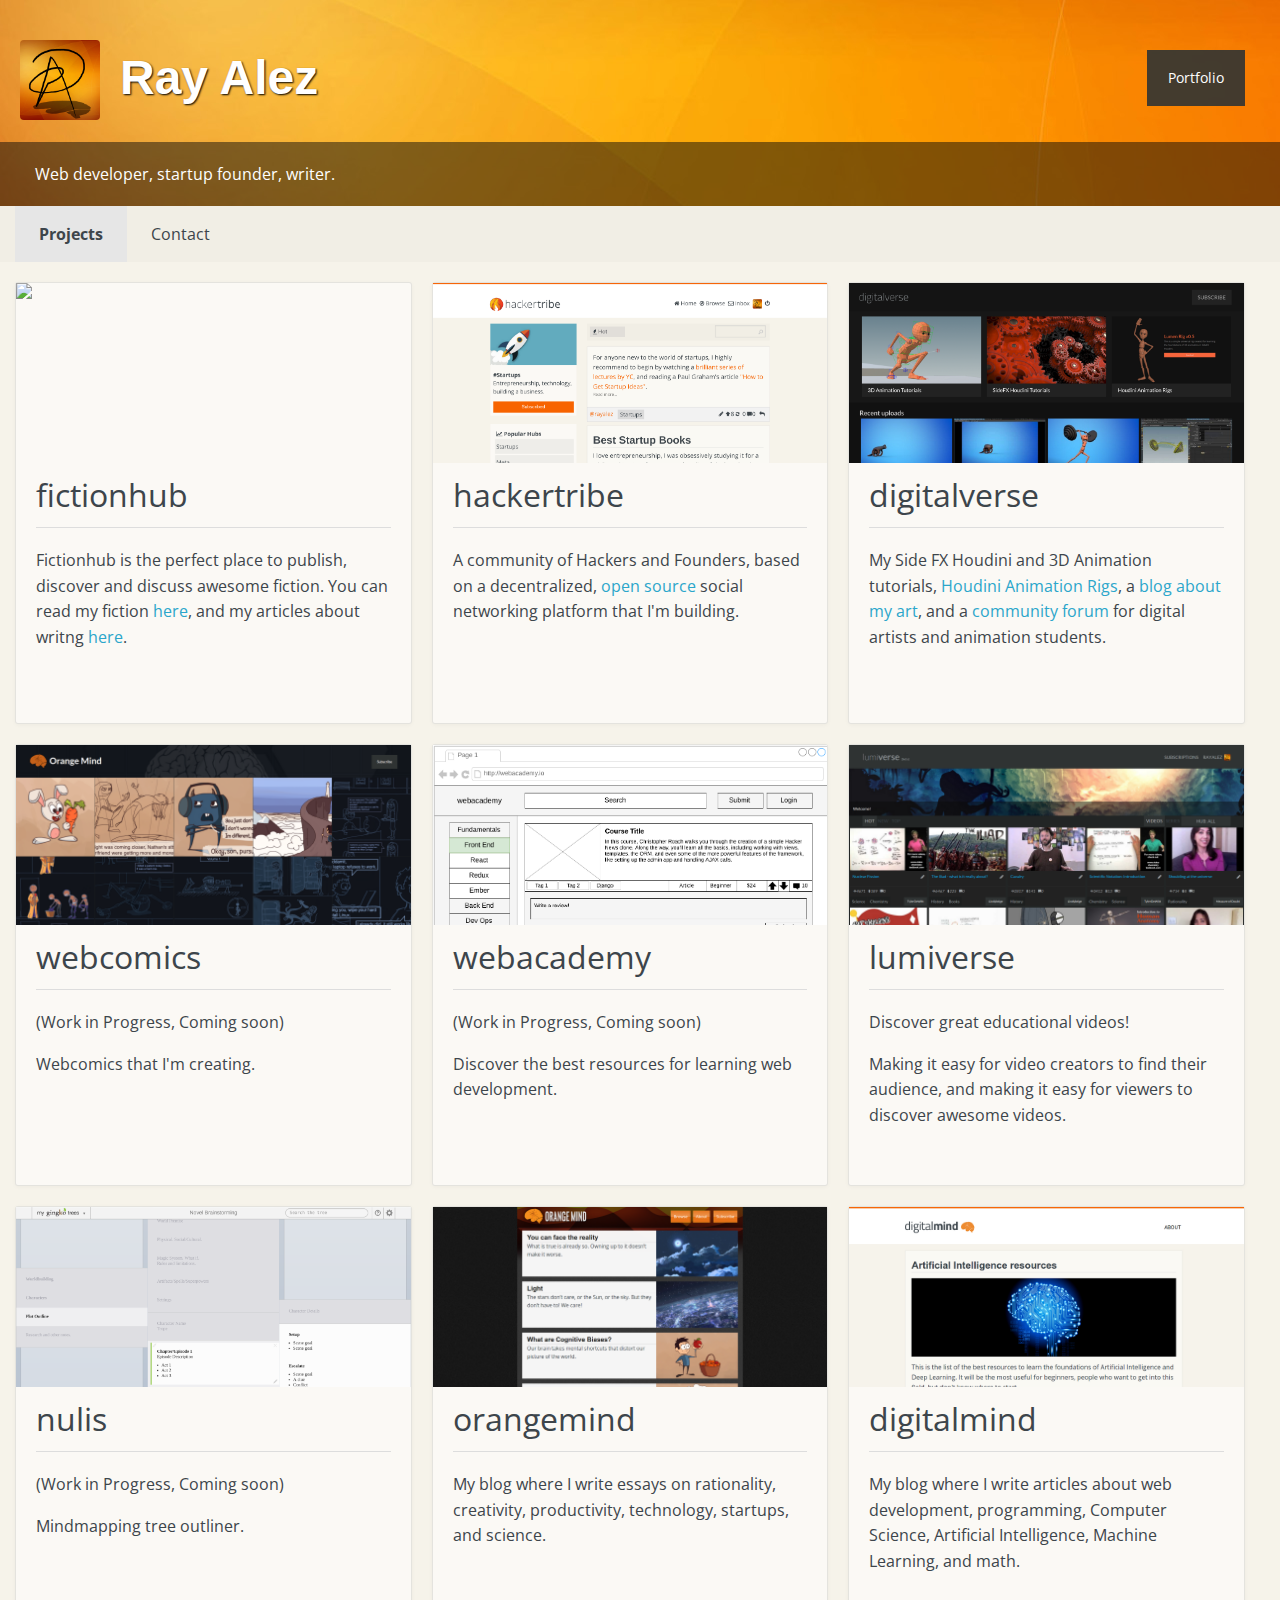
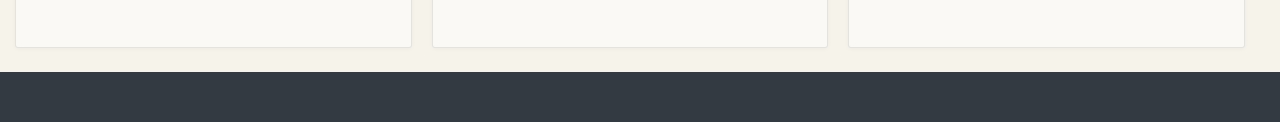
==== index.html @ 5e59926f "Update." ====
<!DOCTYPE html>
<html lang="en-US">

<head>
  <meta charset="utf-8" />

  <title> Ray Alez </title>

  <!-- jQuery -->
  <script src="/static/js/vendor/jquery.js" type="text/javascript"></script>

  <!-- Foundation -->
  <script src="/static/js/vendor/foundation.min.js" type="text/javascript"></script>
  <!-- Foundation css -->
  <link rel="stylesheet" href="/static/css/foundation.css"/static/>

  <!-- Fontawesome -->
  <link rel="stylesheet" href="https://maxcdn.bootstrapcdn.com/font-awesome/4.6.1/css/font-awesome.min.css">

  <!-- Favicon -->
  <link rel="shortcut icon" href="http://rayalez.com/static/img/favicon.ico" type="image/x-icon">
  <link rel="icon" href="http://rayalez.com/static/img/favicon.ico" type="image/x-icon">  

  <!-- Style -->
  <link rel="stylesheet" href="/static/css/style.css">
  <style>
    .screenshot {
    max-height: 280px;
    max-height: 180px;
    height: 180px;
    }
    .description {
    height: 260px;
    }
    article {
    width: calc(33.33% - 20px);            
    }
    .row {
    max-width:none;
    }
  </style>
  <!-- Meta -->
  <meta property="og:image" content="/static/img/signature.png">
  <meta property="og:description" content="Ray Alez. Web developer, startup founder, writer.">
  
</head>

<body>
  <header>
      <!-- Header -->
      <div class="row">
	<!-- Logo -->      
	<div class="large-6 small-6 columns header" >
	  <did class="logo">
	    <img src="/static/img/signature-256x256.png">
	    <h1>Ray Alez</h1>

	    <!-- 
	    <img style="width:120px;"
		 src="/static/portfolio/img/signature.png">	    
	    <h1 style="font-family: 'Titillium Web';
		       font-size: 42px;
		       font-weight: normal;
		       margin-top:20px;">Ray Alez</h1>
	    <span>Web developer, startup founder, fiction writer.</span>
	     -->
	  </did>
	</div>
	<!-- Menu -->
	<div class="large-6 small-6 columns" >
	  <div class="main-menu">
	    <a class="button" href="/portfolio"> Portfolio</a>
	  </div>
	</div>
      </div>
      <!-- Tagline -->
      <div class="tagline" style="//display:none;">
	<div class="row">
	  <div class="large-12 small-12 columns tagline-text" >
	    Web developer, startup founder, writer.
	  </div>
	</div>
      </div>
    </header>

  
  <!-- Main -->
  <main>


  <!-- Tabs -->
  <div class="tabs" data-tabs id="tabs">
    <div class="row" >
      <div class="large-12 small-12 columns" >
	
	<li class="tabs-title is-active">
	  <a href="#projects" aria-selected="true">Projects</a>
	</li>
	<!-- 
	<li class="tabs-title">
	  <a href="#writing">Writing</a>
	</li>
	 -->
	<!-- 
	<li class="tabs-title">
	  <a href="#writing">Videos</a>
	</li>
	<li class="tabs-title">
	  <a href="#writing">Art</a>
	</li>
	 -->
	<li class="tabs-title">
	  <a href="#contact">Contact</a>
	</li>
      </div>
    </div>
  </div>


  

  
    <div class="row" style="max-width:none;">
      <div class="large-12 small-12 columns" >
	<div class="tabs-content" data-tabs-content="tabs">

	  <!-- Projects -->
	  <div class="tabs-panel is-active" id="projects">



	    <!-- Fictionhub -->
	    <article>
	      <div class="screenshot">
		<a href="http://fictionhub.io">
		  <img src="/static/img/projects/fictionhub-frontpage-3.png">
		</a>
	      </div>
	      <div class="description">
		<h2> <a href="http://fictionhub.io">fictionhub</a> </h2>
		<hr/>
		<p>Fictionhub is the perfect place to publish, discover and discuss awesome fiction.
		  You can read my fiction  <a href="http://fictionhub.io/user/rayalez">here</a>, and my articles about writng <a href="http://fictionhub.io/user/rayalez/?hubs=articles">here</a>.</p>
		<!-- 
		<p style="margin-bottom: 0;"> Also check out related projects:<br/>
		  <ul>
		    <li>
		      <a href="http://writingstreak.io">Writing Streak</a>
		      - a tool to help you to write regularly <br/>
		    </li>
		    <li>
		      <a href="http://rationalfiction.io">Rational Fiction</a>
		      - a website for publishing <a href="http://rationalfiction.io/story/rational-fiction">rational</a> fiction.
		    </li>
		  </ul>
		</p>
		 -->
	      </div>

	      <div class="clearfix">
	      </div>
	    </article>



	    <!-- Hacker Tribe -->
	    <article>
	      <div class="screenshot" style="">
		<a href="http://hackertribe.io">
		  <img src="/static/img/projects/hackertribe.png">
		</a>
	      </div>
	      <div class="description" style="/*height:140px;*/">
		<h2> <a href="http://hackertribe.io/">hackertribe</a> </h2>
		<hr/>
		<p>A community of Hackers and Founders, based on a decentralized, <a href="https://github.com/raymestalez/nexus">open source</a> social networking platform that I'm building.</p>
	      </div>

	      <div class="clearfix">
	      </div>
	    </article>
	    



	    <!-- Digital Verse -->
	    <article>
	      <div class="screenshot" style="">
		<a href="http://digitalverse.io">
		  <img src="/static/img/projects/dv-videos.png">
		</a>
	      </div>
	      <div class="description" style="/*height:140px;*/">
		<h2> <a href="http://digitalverse.io/videos/">digitalverse</a> </h2>
		<hr/>
		<p>My Side FX Houdini and 3D Animation tutorials,
		  <a href="http://digitalverse.io/rigs/">Houdini Animation Rigs</a>,
		  a <a href="http://digitalverse.io/profile/rayalez">blog about my art</a>, and a <a href="http://digitalverse.io/forum/">community forum</a> for digital artists and animation students.</p>
	      </div>

	      <div class="clearfix">
	      </div>
	    </article>

	    <!-- WebComics -->
	    <article>
	      <div class="screenshot">
	    	<a href="http://orangemind.webcomics.io">
	    	  <img src="/static/img/projects/orangemind-comics.png">
	    	</a>
	      </div>
	      
	      <div class="description" style="/*height: 180px;*/">
	    	<h2> <a href="http://orangemind.webcomics.io"> webcomics </a> </h2>
	    	<hr/>
		<p>(Work in Progress, Coming soon)</p>		
	    	<p>Webcomics that I'm creating.</p>
	      </div>
	      <!-- <img src="/static/img/square-brain.png"> -->
	      <div class="clearfix">
	      </div>
	    </article>
	    

	    <!-- Web Academy -->
	    <article>
	      <div class="screenshot" style="">
		<a href="http://webacacdemy.io">
		  <img src="/static/img/projects/webacademy.png">
		</a>
	      </div>
	      <div class="description" style="/*height:140px;*/">
		<h2> <a href="http://webacademy.io/">webacademy</a> </h2>
		<hr/>
		<p>(Work in Progress, Coming soon)</p>
		<p>Discover the best resources for learning web development.</p>
	      </div>

	      <div class="clearfix">
	      </div>
	    </article>



	    <!-- Lumiverse -->
	    <article>
	      <div class="screenshot">
		<a href="http://lumiverse.io">		
		  <img src="/static/img/projects/lumiverse2.png">
		</a>
	      </div>
	      <div class="description">
		<h2><a href="http://lumiverse.io"> lumiverse </a></h2>
		<hr/>
		<p>Discover great educational videos!</p>
		<p>Making it easy for video creators to find their audience, and making it easy for viewers to discover awesome videos.</p>
		<!-- 
		<p> Watch my videos about rationality <a href="http://lumiverse.io/series/orangemind">here</a>.</p>
		-->
	      </div>
	      <div class="clearfix">
	      </div>
	    </article>	    
	    

	    <!-- Nulis -->
	    <article>
	      <div class="screenshot" style="">
		<a href="http://nulis.io">
		  <img src="/static/img/projects/gnk.png">
		</a>
	      </div>
	      <div class="description" style="/*height:140px;*/">
		<h2> <a href="http://nulis.io/">nulis</a> </h2>
		<hr/>
		<p>(Work in Progress, Coming soon)</p>
		<p>Mindmapping tree outliner.</p>
	      </div>

	      <div class="clearfix">
	      </div>
	    </article>
	    
	    
	    <!-- OrangeMind -->
	    <article style="/*float:right;margin-right:0;*/">
	      <div class="screenshot">
		<a href="http://orangemind.io/browse">		
		  <img src="/static/img/projects/OM2.png">
		</a>
	      </div>
	      
	      <div class="description" style="/*height: 180px;*/">
		<h2> <a href="http://orangemind.io"> orangemind </a> </h2>
		<hr/>
		<p>My blog where I write essays on rationality, creativity, productivity, technology, startups, and science.</p>
		<!-- 
		<p style="margin-bottom: 0;"> Start with:<br/>
		  <ul>
		    <li>
		      <a href="http://orangemind.io/post/what-are-cognitive-biases">What are cognitive biases?</a>
		    </li>
		    <li>
		      <a href="http://orangemind.io/post/comedy-theory">Comedy Theory</a>
		    </li>
		    <li>
		      <a href="http://orangemind.io/post/rational-fiction">Rational Fiction</a>
		    </li>
		    <li>
		      <a href="http://orangemind.io/post/habits">Using tracking to develop daily habits.</a>
		    </li>
		  </ul>
		</p>
		-->
	      </div>
	      <!-- <img src="/static/img/square-brain.png"> -->
	      <div class="clearfix">
	      </div>
	    </article>



	    <!-- DigitalMind -->
	    <article style="/*width:100%;margin-right:0;*/
			    ">
	      <div class="screenshot">
		<a href="http://blog.digitalmind.io">		
		  <img src="/static/img/projects/dm3-cropped.png"> <!-- -crop -->
		</a>
	      </div>
	      
	      <div class="description" style="/*height: 180px;*/">
		<h2> <a href="http://blog.digitalmind.io"> digitalmind </a> </h2>
		<hr/>
		<p style="margin-bottom:0;">My blog where I write articles about web development, programming, Computer Science, Artificial Intelligence, Machine Learning, and math.
		  <!-- 
		  Check out:<br/>
		  <ul>
		    <li>
		      <a href="http://blog.digitalmind.io/post/ai-writes-hpmor">Deep Writing</a>
		      - Artificial neural network trained to write Harry Potter fanfiction. <br/>
		    </li>
		    <li>
		      <a href="http://blog.digitalmind.io/post/iris">Multiclass Classification with Keras</a>
		      - introductory Deep Learning tutorial.<br/>
		    </li>
		    <li>
		      <a href="http://blog.digitalmind.io/post/artificial-intelligence-resources">AI resources</a>
		      - list of the best resources for getting started with AI and Deep Learning.
		    </li>
		  </ul>
		  -->
		</p>

	      </div>
	      <!-- <img src="/static/img/square-brain.png"> -->
	      <div class="clearfix">
	      </div>
	    </article>
	    



	    <!-- <\!-- RSS Digest -\-> -->
	    <!-- <article style="float:right;margin-right:0;"> -->
	    <!--   <div class="screenshot"> -->
	    <!-- 	<a href="http://orangemind.webcomics.io"> -->
	    <!-- 	  <img src="/static/portfolio/img/rssdigest.png"> -->
	    <!-- 	</a> -->
	    <!--   </div> -->
	      
	    <!--   <div class="description" style="height: 180px;"> -->
	    <!-- 	<h2> <a href="http://orangemind.webcomics.io"> RSS Digest </a> </h2> -->
	    <!-- 	<hr/> -->
	    <!-- 	<p>Script that sends you a daily email digest of your rss feeds.</p> -->
	    <!--   </div> -->
	    <!--   <\!-- <img src="/static/img/square-brain.png"> -\-> -->
	    <!--   <div class="clearfix"> -->
	    <!--   </div> -->
	    <!-- </article> -->
	    
	    
	    <!-- 
	    <article>
	      <div class="description">
		<h2> Writing Streak </h2>
		<hr/>
		<p>Fictionhub is the perfect place to publish, discover and discuss awesome fiction.</p>
	      </div>
	      <img src="/static/img/projects/writing-streak-editor.png">
	      <div class="clearfix">
	      </div>
	    </article>	    
	     -->

	  </div>

	  <!-- Writing -->
	  <div class="tabs-panel" id="writing">

	    <article>
	      <div class="description">
		<h2> <a href="http://fictionhub.io/user/rayalez"> Fiction </a> </h2>
		<hr/>
		<p>Short science fiction and comedy.</p>
	      </div>
	      <img src="/static/img/fire-256x256.png">
	      <div class="clearfix">
	      </div>
	    </article>

	    
	    <article>
	      <div class="description">
		<h2> <a href="http://orangemind.io"> Orange Mind </a> </h2>
		<hr/>
		<p>My blog where I write essays on rationality, creativity, productivity, technology, startups, and science.</p>
	      </div>
	      <img src="/static/img/square-brain.png">
	      <div class="clearfix">
	      </div>
	    </article>


	    <article>
	      <div class="description">
		<h2> <a href="http://fictionhub.io/user/rayalez/?hubs=articles"> On Writing </a> </h2>
		<hr/>
		<p>Articles about story structure, comedy theory, and rational fiction.</p>
	      </div>
	      <img src="/static/img/snap2.png">
	      <div class="clearfix">
	      </div>
	    </article>


	  </div> <!-- end writing -->

	  <div class="tabs-panel" id="contact">
	    <article style="width: 100%;
		     padding: 20px;">
	      <p>If you want to send me a message, my email is
		<br/> <b>raymestalez@gmail.com</b></p>

	      <hr/>
	      <p>You can also find me over here:</p>
	      <div class="social-media">
		<a href="https://github.com/raymestalez"><i class="fa fa-github"></i></a>
		<a href="https://www.youtube.com/user/raymestalez"><i class="fa fa-youtube-square"></i></a>		

		<a href="https://news.ycombinator.com/user?id=rayalez"><i class="fa fa-hacker-news"></i></a>
		<a href="https://www.reddit.com/u/raymestalez/?sort=top"><i class="fa fa-reddit"></i></a>	    
		<a href="https://medium.com/@rayalez/"><i class="fa fa-medium"></i></a>
		<a href="https://twitter.com/RaymestAlez"><i class="fa fa-twitter"></i></a>
		<a href="https://www.facebook.com/rayalez/"><i class="fa fa-facebook"></i></a>


	      </div>
	    </article>
	  </div>

	</div>	
      </div>
    </div>

<br/>
  </main>

  <!-- Footer -->
  <footer>
  </footer>
</body>

<script>
  $(document).foundation()  
</script>
<script>
$(document).ready(function(){
var link_tab = window.location.hash.substr(1);
if(link_tab){
    $('[data-tabs]').eq(0).foundation('selectTab', $('#'+link_tab));
}
})
</script>

</html>
---- static/css/style.css ----
@import url('http://fonts.googleapis.com/css?family=Titillium+Web:200,300,400');
@import url('http://fonts.googleapis.com/css?family=Lato');
@import url('http://fonts.googleapis.com/css?family=Open+Sans:300italic,400italic,700italic,300,400,700');

* {
    font-family: "Titillium Web";
    font-family: 'Open Sans', sans-serif;
    color: #3d454b;
}


header {
    background: url("/static/img/orange-bg.jpg") no-repeat center;
}
/*     background: url("/static/portfolio/img/code-lines.png");     */

.header {
    padding: 20px 20px;
    padding-top:40px;
}

.logo {
}

.logo img {
    border-radius: 4px;
    float: left;
    width:80px;
    margin-right:20px;
}

header h1 {
    font-weight: bold;
    color: white;
    margin: 4px 0 0 0px;
    text-shadow: 1px 1px 2px black;    
}

article h2 {
    font-size:32px;
    font-weight:400;
}

article h2 a {
    color: #3d454b;
}

/* Menu */
.main-menu {
    float:right;
    padding:20px;
    padding-top:40px;    
}
.button {
    background: rgba(47, 51, 51, 0.9)!important;
    padding:20px;
    margin-top:10px;
    border-radius:0;
}


/* Tagline */
.tagline {
    width: 100%;
    padding: 20px;
    color: #fefefe;
    background-color: rgba(10, 10, 10, 0.5);
}

.tagline-text {
    color: #fefefe;
}

/* Tabs */
.tabs {
    background-color: rgba(0, 0, 0, 0.02);
    border:none;
}

.tabs-title > a {
    color:#3d454b;
    font-size: 1rem;
}

.tabs-title.is-active {
    font-weight:bold;
}

.tabs-panel {
    padding:0;
}

.tabs-content {
    background: none;
    border: none;
    padding: none;
}

/* Page */
main {
    background-color: #f6f3ea;
    min-height:500px;
}

/* Article */

article {
    margin-top: 20px;
    padding: 20px;
    background: rgba(255,255,255,0.5);
    box-shadow: 0 1px 4px rgba(0,0,0,.04);
    border: 1px solid rgba(0,0,0,.09);
    border-radius: 3px;

    width: calc(50% - 20px);
    width: calc(50% - 10px);

    float: left;
    margin-right: 20px;
    padding: 0;
}

.screenshot {
    max-height: 260px;    
    max-height: 320px;
    overflow:hidden;
}
.description {
    float:left;
    width: calc(100% - 320px);

    width: 100%;
    padding: 20px;
    height: 320px;
    height: 340px;    
    
    padding-top: 10px;
}

article img {
    float:right;
    width: 280px;
    margin: -20px;


    float:left;
    width: calc(100% + 40px);
    margin: 0px;
    
}

#writing article img {
    width: 180px;    
}

hr {
    margin-top: 0;
    border: solid #DDDDDD;
    border-width: 1px 0 0;
    clear: both;
    height: 0;
}


/* Social media */
.social-media i {
    font-size:42px;
    margin-right:10px;
}

/* Footer */
footer {
    background-color: #333a42;
    color: #babfc2;
    min-height:50px;    
}



/* Portfolio */

.portfolio .header {
    background: url("/static/img/code-lines.png") no-repeat center;
    background-size: cover;
}

.portfolio .header h1 {
    color: white;
    font-family: "Titillium Web";
    font-size: 28px;
    font-weight: normal;
    margin: 60px 0px;
    margin: 35px 0px;
    margin-bottom:0;
}

.portfolio .header .button {
    background-color: #ff6600!important;
    padding: 15px 20px;
    font-size: 16px;    
}

.signature {
    width: 180px;
}

.skills {
    background-color: #282f30;
    padding: 20px;
    margin-top: -2px;
}

table tbody tr:nth-child(even), table tbody {
    background-color: transparent;
    border: none;
}

table tbody th, table tbody td {
    padding: 0;
}

td {
    color: #ff6600;
    font-size: 18px;
    font-weight: 200;
    line-height: 28px;
    padding: 0;
    margin: 0;
}

.portfolio .projects {
    background-color: #f6f3ea;
    padding: 20px 0 40px 0;
}

.portfolio h2 {
    font-family: "Titillium Web";
    text-align: center;
    color: #ff6600;
    font-weight: 300;    
}

.github-logo {
    width: 48px;
    float:none;
    margin: 0 5px;
}

.about-bg {
    background: url("/static/img/macbook-fade.png") no-repeat center;
    background-size: cover;
    
}

.portfolio .about {
    background-color: rgba(0,0,0,0.8);
    padding: 40px;
}

.about p {
    font-size:22px;
    color: white;
}

.portfolio footer {
    background: black;
    padding: 40px;
}

.orange {
    color: #ff6600;    
}

.portfolio .about hr {
    border: none;
    border-bottom: 1px solid rgba(255, 255, 255, 0.5);
}
.portfolio .social-media i {
    color: rgba(255, 255, 255, 0.64);
}    

.portfolio .fa-github {
    color: #22282c;
    font-size: 32px;

}
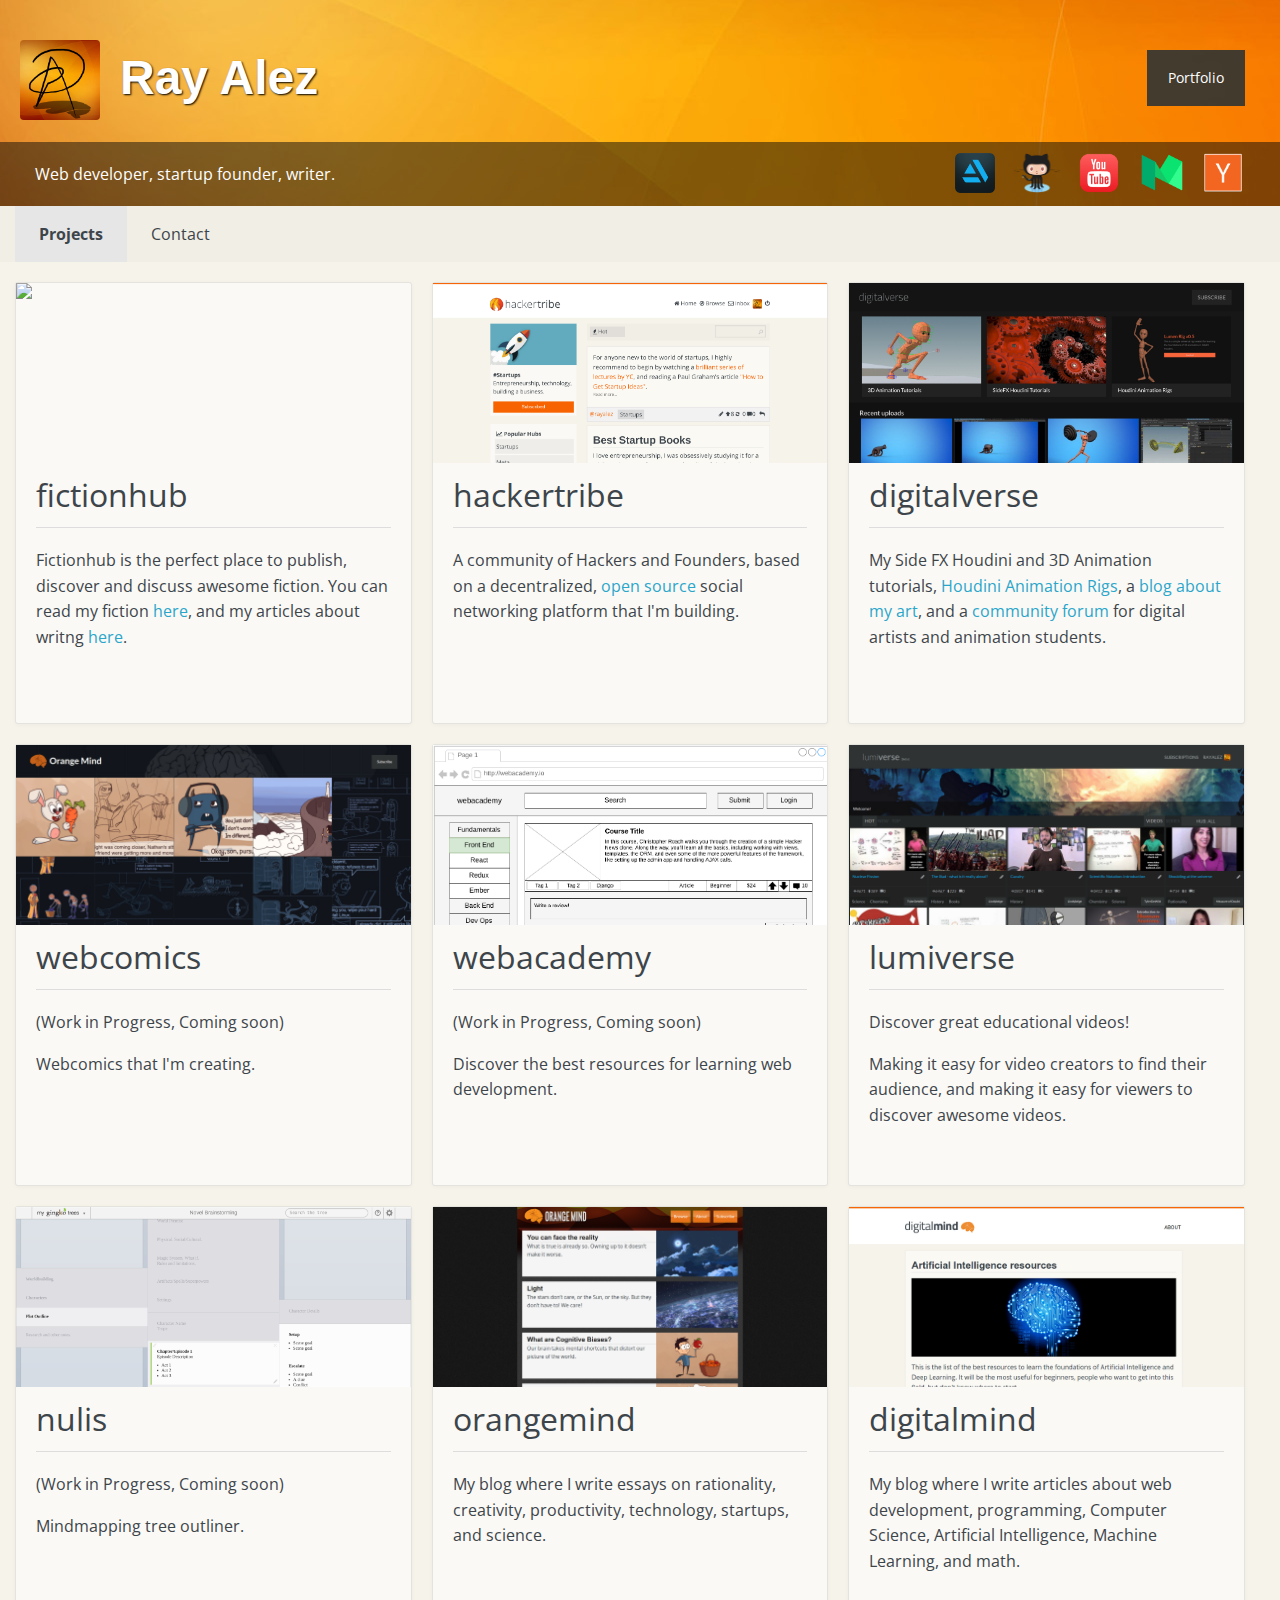
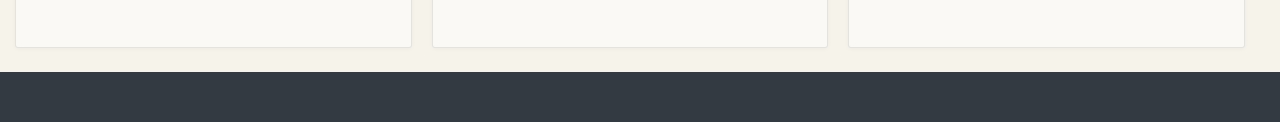
==== commit ff6ad59e: "Update." ====
--- a/index.html
+++ b/index.html
@@ -78,6 +78,28 @@
 	<div class="row">
 	  <div class="large-12 small-12 columns tagline-text" >
 	    Web developer, startup founder, writer.
+	    <div class="right" style="margin:-10px;">
+	      <a href="https://www.artstation.com/artist/rayalez">
+		<img src="/static/img/artstation-logo.png"
+		     style="width:40px;margin-right: 14px;" />
+	      </a>
+	      <a href="https://github.com/raymestalez">
+		<img src="/static/img/github-logo.png"
+		     style="width:48px;margin-right: 14px;" />
+	      </a>
+	      <a href="https://www.youtube.com/user/raymestalez">
+		<img src="/static/img/youtube-logo.ico"
+		     style="width:40px;margin-right: 14px;" />
+	      </a>				
+	      <a href="https://medium.com/@rayalez/">
+		<img src="/static/img/medium-logo.png"
+		     style="width:72px;margin: 0 -11px;" />
+	      </a>
+	      <a href="https://news.ycombinator.com/threads?id=rayalez">
+		<img src="/static/img/hn-logo.png"
+		     style="width: 56px; margin: -8px 4px;" />
+	      </a>			      
+	    </div>
 	  </div>
 	</div>
       </div>
@@ -112,6 +134,9 @@
 	<li class="tabs-title">
 	  <a href="#contact">Contact</a>
 	</li>
+	<div class="right">
+	  
+	</div>
       </div>
     </div>
   </div>
@@ -443,14 +468,16 @@
 		<br/> <b>raymestalez@gmail.com</b></p>
 
 	      <hr/>
-	      <p>You can also find me over here:</p>
-	      <div class="social-media">
+	      <div>
+		<div class="social-media">
+				
+	      <p>You can also me over here:</p>
 		<a href="https://github.com/raymestalez"><i class="fa fa-github"></i></a>
 		<a href="https://www.youtube.com/user/raymestalez"><i class="fa fa-youtube-square"></i></a>		
-
+		<a href="https://medium.com/@rayalez/"><i class="fa fa-medium"></i></a>
 		<a href="https://news.ycombinator.com/user?id=rayalez"><i class="fa fa-hacker-news"></i></a>
 		<a href="https://www.reddit.com/u/raymestalez/?sort=top"><i class="fa fa-reddit"></i></a>	    
-		<a href="https://medium.com/@rayalez/"><i class="fa fa-medium"></i></a>
+
 		<a href="https://twitter.com/RaymestAlez"><i class="fa fa-twitter"></i></a>
 		<a href="https://www.facebook.com/rayalez/"><i class="fa fa-facebook"></i></a>
 
--- a/static/css/style.css
+++ b/static/css/style.css
@@ -45,6 +45,10 @@
     color: #3d454b;
 }
 
+/* helpers */
+.right {
+    float:right;
+}
 /* Menu */
 .main-menu {
     float:right;
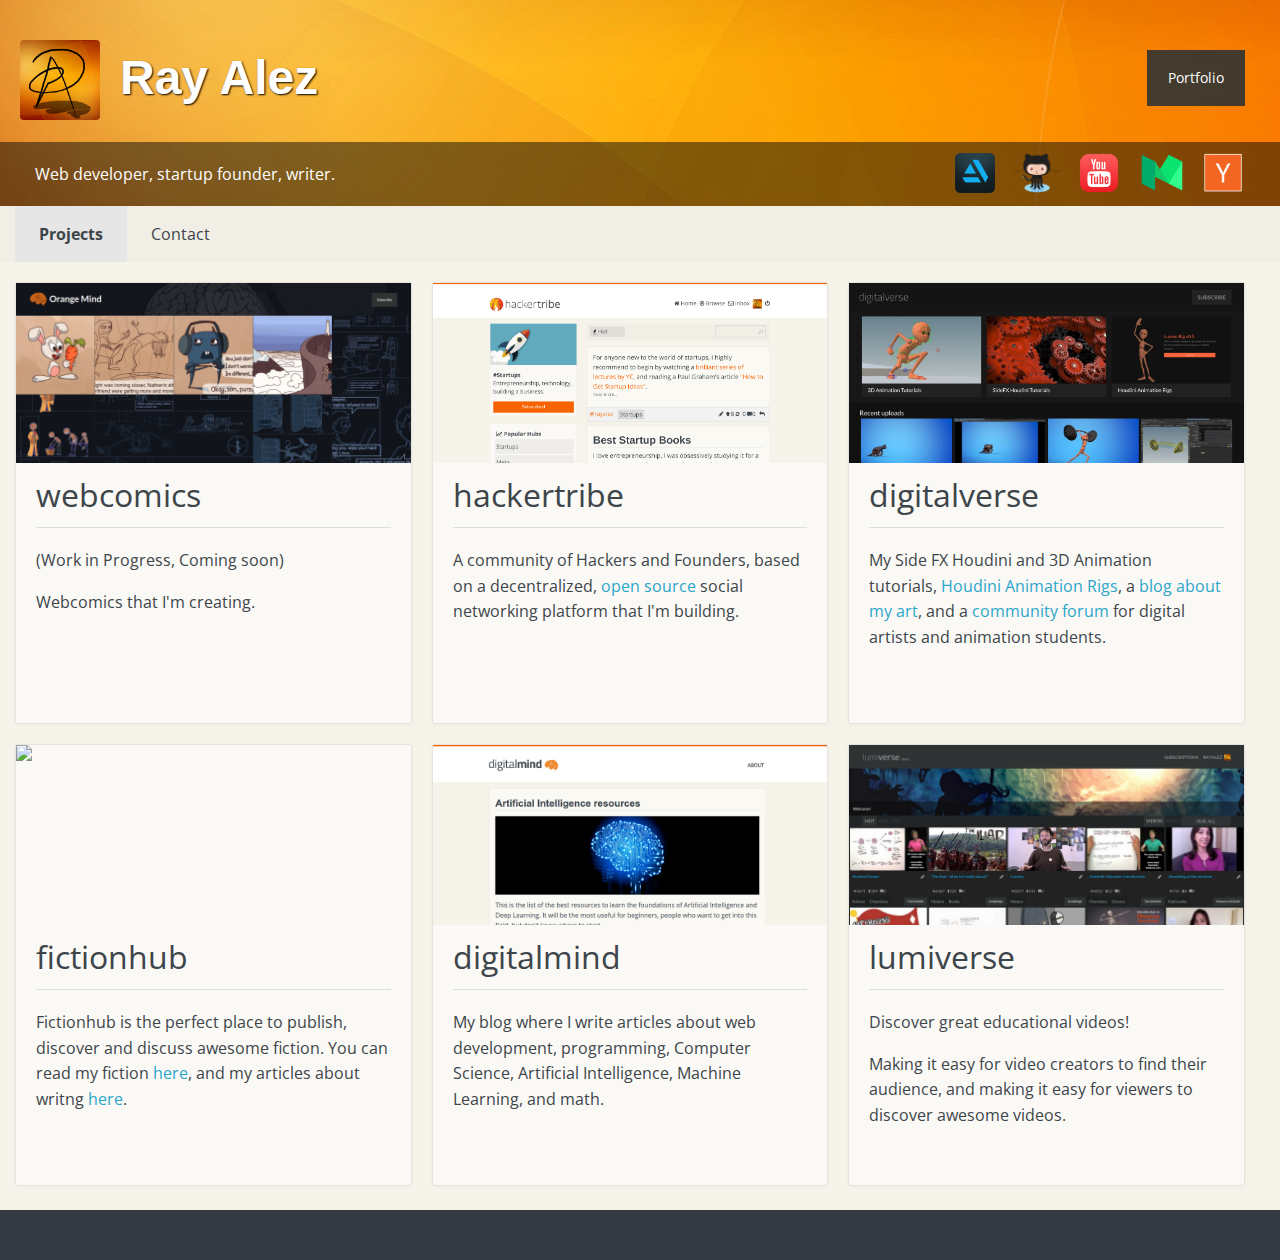
==== commit a74c797d: "Update." ====
--- a/index.html
+++ b/index.html
@@ -154,6 +154,68 @@
 
 
 
+	    <!-- WebComics -->
+	    <article>
+	      <div class="screenshot">
+	    	<a href="http://orangemind.webcomics.io">
+	    	  <img src="/static/img/projects/orangemind-comics.png">
+	    	</a>
+	      </div>
+	      
+	      <div class="description" style="/*height: 180px;*/">
+	    	<h2> <a href="http://orangemind.webcomics.io"> webcomics </a> </h2>
+	    	<hr/>
+		<p>(Work in Progress, Coming soon)</p>		
+	    	<p>Webcomics that I'm creating.</p>
+	      </div>
+	      <!-- <img src="/static/img/square-brain.png"> -->
+	      <div class="clearfix">
+	      </div>
+	    </article>
+
+
+
+	    <!-- Hacker Tribe -->
+	    <article>
+	      <div class="screenshot" style="">
+		<a href="http://hackertribe.io">
+		  <img src="/static/img/projects/hackertribe.png">
+		</a>
+	      </div>
+	      <div class="description" style="/*height:140px;*/">
+		<h2> <a href="http://hackertribe.io/">hackertribe</a> </h2>
+		<hr/>
+		<p>A community of Hackers and Founders, based on a decentralized, <a href="https://github.com/raymestalez/nexus">open source</a> social networking platform that I'm building.</p>
+	      </div>
+
+	      <div class="clearfix">
+	      </div>
+	    </article>
+	    
+
+
+
+	    <!-- Digital Verse -->
+	    <article>
+	      <div class="screenshot" style="">
+		<a href="http://digitalverse.io">
+		  <img src="/static/img/projects/dv-videos.png">
+		</a>
+	      </div>
+	      <div class="description" style="/*height:140px;*/">
+		<h2> <a href="http://digitalverse.io/videos/">digitalverse</a> </h2>
+		<hr/>
+		<p>My Side FX Houdini and 3D Animation tutorials,
+		  <a href="http://digitalverse.io/rigs/">Houdini Animation Rigs</a>,
+		  a <a href="http://digitalverse.io/profile/rayalez">blog about my art</a>, and a <a href="http://digitalverse.io/forum/">community forum</a> for digital artists and animation students.</p>
+	      </div>
+
+	      <div class="clearfix">
+	      </div>
+	    </article>
+
+	    
+
 	    <!-- Fictionhub -->
 	    <article>
 	      <div class="screenshot">
@@ -182,163 +244,6 @@
 		 -->
 	      </div>
 
-	      <div class="clearfix">
-	      </div>
-	    </article>
-
-
-
-	    <!-- Hacker Tribe -->
-	    <article>
-	      <div class="screenshot" style="">
-		<a href="http://hackertribe.io">
-		  <img src="/static/img/projects/hackertribe.png">
-		</a>
-	      </div>
-	      <div class="description" style="/*height:140px;*/">
-		<h2> <a href="http://hackertribe.io/">hackertribe</a> </h2>
-		<hr/>
-		<p>A community of Hackers and Founders, based on a decentralized, <a href="https://github.com/raymestalez/nexus">open source</a> social networking platform that I'm building.</p>
-	      </div>
-
-	      <div class="clearfix">
-	      </div>
-	    </article>
-	    
-
-
-
-	    <!-- Digital Verse -->
-	    <article>
-	      <div class="screenshot" style="">
-		<a href="http://digitalverse.io">
-		  <img src="/static/img/projects/dv-videos.png">
-		</a>
-	      </div>
-	      <div class="description" style="/*height:140px;*/">
-		<h2> <a href="http://digitalverse.io/videos/">digitalverse</a> </h2>
-		<hr/>
-		<p>My Side FX Houdini and 3D Animation tutorials,
-		  <a href="http://digitalverse.io/rigs/">Houdini Animation Rigs</a>,
-		  a <a href="http://digitalverse.io/profile/rayalez">blog about my art</a>, and a <a href="http://digitalverse.io/forum/">community forum</a> for digital artists and animation students.</p>
-	      </div>
-
-	      <div class="clearfix">
-	      </div>
-	    </article>
-
-	    <!-- WebComics -->
-	    <article>
-	      <div class="screenshot">
-	    	<a href="http://orangemind.webcomics.io">
-	    	  <img src="/static/img/projects/orangemind-comics.png">
-	    	</a>
-	      </div>
-	      
-	      <div class="description" style="/*height: 180px;*/">
-	    	<h2> <a href="http://orangemind.webcomics.io"> webcomics </a> </h2>
-	    	<hr/>
-		<p>(Work in Progress, Coming soon)</p>		
-	    	<p>Webcomics that I'm creating.</p>
-	      </div>
-	      <!-- <img src="/static/img/square-brain.png"> -->
-	      <div class="clearfix">
-	      </div>
-	    </article>
-	    
-
-	    <!-- Web Academy -->
-	    <article>
-	      <div class="screenshot" style="">
-		<a href="http://webacacdemy.io">
-		  <img src="/static/img/projects/webacademy.png">
-		</a>
-	      </div>
-	      <div class="description" style="/*height:140px;*/">
-		<h2> <a href="http://webacademy.io/">webacademy</a> </h2>
-		<hr/>
-		<p>(Work in Progress, Coming soon)</p>
-		<p>Discover the best resources for learning web development.</p>
-	      </div>
-
-	      <div class="clearfix">
-	      </div>
-	    </article>
-
-
-
-	    <!-- Lumiverse -->
-	    <article>
-	      <div class="screenshot">
-		<a href="http://lumiverse.io">		
-		  <img src="/static/img/projects/lumiverse2.png">
-		</a>
-	      </div>
-	      <div class="description">
-		<h2><a href="http://lumiverse.io"> lumiverse </a></h2>
-		<hr/>
-		<p>Discover great educational videos!</p>
-		<p>Making it easy for video creators to find their audience, and making it easy for viewers to discover awesome videos.</p>
-		<!-- 
-		<p> Watch my videos about rationality <a href="http://lumiverse.io/series/orangemind">here</a>.</p>
-		-->
-	      </div>
-	      <div class="clearfix">
-	      </div>
-	    </article>	    
-	    
-
-	    <!-- Nulis -->
-	    <article>
-	      <div class="screenshot" style="">
-		<a href="http://nulis.io">
-		  <img src="/static/img/projects/gnk.png">
-		</a>
-	      </div>
-	      <div class="description" style="/*height:140px;*/">
-		<h2> <a href="http://nulis.io/">nulis</a> </h2>
-		<hr/>
-		<p>(Work in Progress, Coming soon)</p>
-		<p>Mindmapping tree outliner.</p>
-	      </div>
-
-	      <div class="clearfix">
-	      </div>
-	    </article>
-	    
-	    
-	    <!-- OrangeMind -->
-	    <article style="/*float:right;margin-right:0;*/">
-	      <div class="screenshot">
-		<a href="http://orangemind.io/browse">		
-		  <img src="/static/img/projects/OM2.png">
-		</a>
-	      </div>
-	      
-	      <div class="description" style="/*height: 180px;*/">
-		<h2> <a href="http://orangemind.io"> orangemind </a> </h2>
-		<hr/>
-		<p>My blog where I write essays on rationality, creativity, productivity, technology, startups, and science.</p>
-		<!-- 
-		<p style="margin-bottom: 0;"> Start with:<br/>
-		  <ul>
-		    <li>
-		      <a href="http://orangemind.io/post/what-are-cognitive-biases">What are cognitive biases?</a>
-		    </li>
-		    <li>
-		      <a href="http://orangemind.io/post/comedy-theory">Comedy Theory</a>
-		    </li>
-		    <li>
-		      <a href="http://orangemind.io/post/rational-fiction">Rational Fiction</a>
-		    </li>
-		    <li>
-		      <a href="http://orangemind.io/post/habits">Using tracking to develop daily habits.</a>
-		    </li>
-		  </ul>
-		</p>
-		-->
-	      </div>
-	      <!-- <img src="/static/img/square-brain.png"> -->
 	      <div class="clearfix">
 	      </div>
 	    </article>
@@ -382,6 +287,109 @@
 	      <div class="clearfix">
 	      </div>
 	    </article>
+
+
+	    <!-- Lumiverse -->
+	    <article>
+	      <div class="screenshot">
+		<a href="http://lumiverse.io">		
+		  <img src="/static/img/projects/lumiverse2.png">
+		</a>
+	      </div>
+	      <div class="description">
+		<h2><a href="http://lumiverse.io"> lumiverse </a></h2>
+		<hr/>
+		<p>Discover great educational videos!</p>
+		<p>Making it easy for video creators to find their audience, and making it easy for viewers to discover awesome videos.</p>
+		<!-- 
+		<p> Watch my videos about rationality <a href="http://lumiverse.io/series/orangemind">here</a>.</p>
+		-->
+	      </div>
+	      <div class="clearfix">
+	      </div>
+	    </article>	    
+	    
+
+	    <!-- <\!-- Nulis -\-> -->
+	    <!-- <article> -->
+	    <!--   <div class="screenshot" style=""> -->
+	    <!-- 	<a href="http://nulis.io"> -->
+	    <!-- 	  <img src="/static/img/projects/gnk.png"> -->
+	    <!-- 	</a> -->
+	    <!--   </div> -->
+	    <!--   <div class="description" style="/*height:140px;*/"> -->
+	    <!-- 	<h2> <a href="http://nulis.io/">nulis</a> </h2> -->
+	    <!-- 	<hr/> -->
+	    <!-- 	<p>(Work in Progress, Coming soon)</p> -->
+	    <!-- 	<p>Mindmapping tree outliner.</p> -->
+	    <!--   </div> -->
+
+	    <!--   <div class="clearfix"> -->
+	    <!--   </div> -->
+	    <!-- </article> -->
+	    
+
+	    
+
+	    <!-- <\!-- Web Academy -\-> -->
+	    <!-- <article> -->
+	    <!--   <div class="screenshot" style=""> -->
+	    <!-- 	<a href="http://webacacdemy.io"> -->
+	    <!-- 	  <img src="/static/img/projects/webacademy.png"> -->
+	    <!-- 	</a> -->
+	    <!--   </div> -->
+	    <!--   <div class="description" style="/*height:140px;*/"> -->
+	    <!-- 	<h2> <a href="http://webacademy.io/">webacademy</a> </h2> -->
+	    <!-- 	<hr/> -->
+	    <!-- 	<p>(Work in Progress, Coming soon)</p> -->
+	    <!-- 	<p>Discover the best resources for learning web development.</p> -->
+	    <!--   </div> -->
+
+	    <!--   <div class="clearfix"> -->
+	    <!--   </div> -->
+	    <!-- </article> -->
+
+
+
+	    
+	    <!-- <\!-- OrangeMind -\-> -->
+	    <!-- <article style="/*float:right;margin-right:0;*/"> -->
+	    <!--   <div class="screenshot"> -->
+	    <!-- 	<a href="http://orangemind.io/browse">		 -->
+	    <!-- 	  <img src="/static/img/projects/OM2.png"> -->
+	    <!-- 	</a> -->
+	    <!--   </div> -->
+	      
+	    <!--   <div class="description" style="/*height: 180px;*/"> -->
+	    <!-- 	<h2> <a href="http://orangemind.io"> orangemind </a> </h2> -->
+	    <!-- 	<hr/> -->
+	    <!-- 	<p>My blog where I write essays on rationality, creativity, productivity, technology, startups, and science.</p> -->
+	    <!-- 	<\!--  -->
+	    <!-- 	<p style="margin-bottom: 0;"> Start with:<br/> -->
+	    <!-- 	  <ul> -->
+	    <!-- 	    <li> -->
+	    <!-- 	      <a href="http://orangemind.io/post/what-are-cognitive-biases">What are cognitive biases?</a> -->
+	    <!-- 	    </li> -->
+	    <!-- 	    <li> -->
+	    <!-- 	      <a href="http://orangemind.io/post/comedy-theory">Comedy Theory</a> -->
+	    <!-- 	    </li> -->
+	    <!-- 	    <li> -->
+	    <!-- 	      <a href="http://orangemind.io/post/rational-fiction">Rational Fiction</a> -->
+	    <!-- 	    </li> -->
+	    <!-- 	    <li> -->
+	    <!-- 	      <a href="http://orangemind.io/post/habits">Using tracking to develop daily habits.</a> -->
+	    <!-- 	    </li> -->
+	    <!-- 	  </ul> -->
+	    <!-- 	</p> -->
+	    <!-- 	-\-> -->
+	    <!--   </div> -->
+	    <!--   <\!-- <img src="/static/img/square-brain.png"> -\-> -->
+	    <!--   <div class="clearfix"> -->
+	    <!--   </div> -->
+	    <!-- </article> -->
+
+
+
 	    
 
 
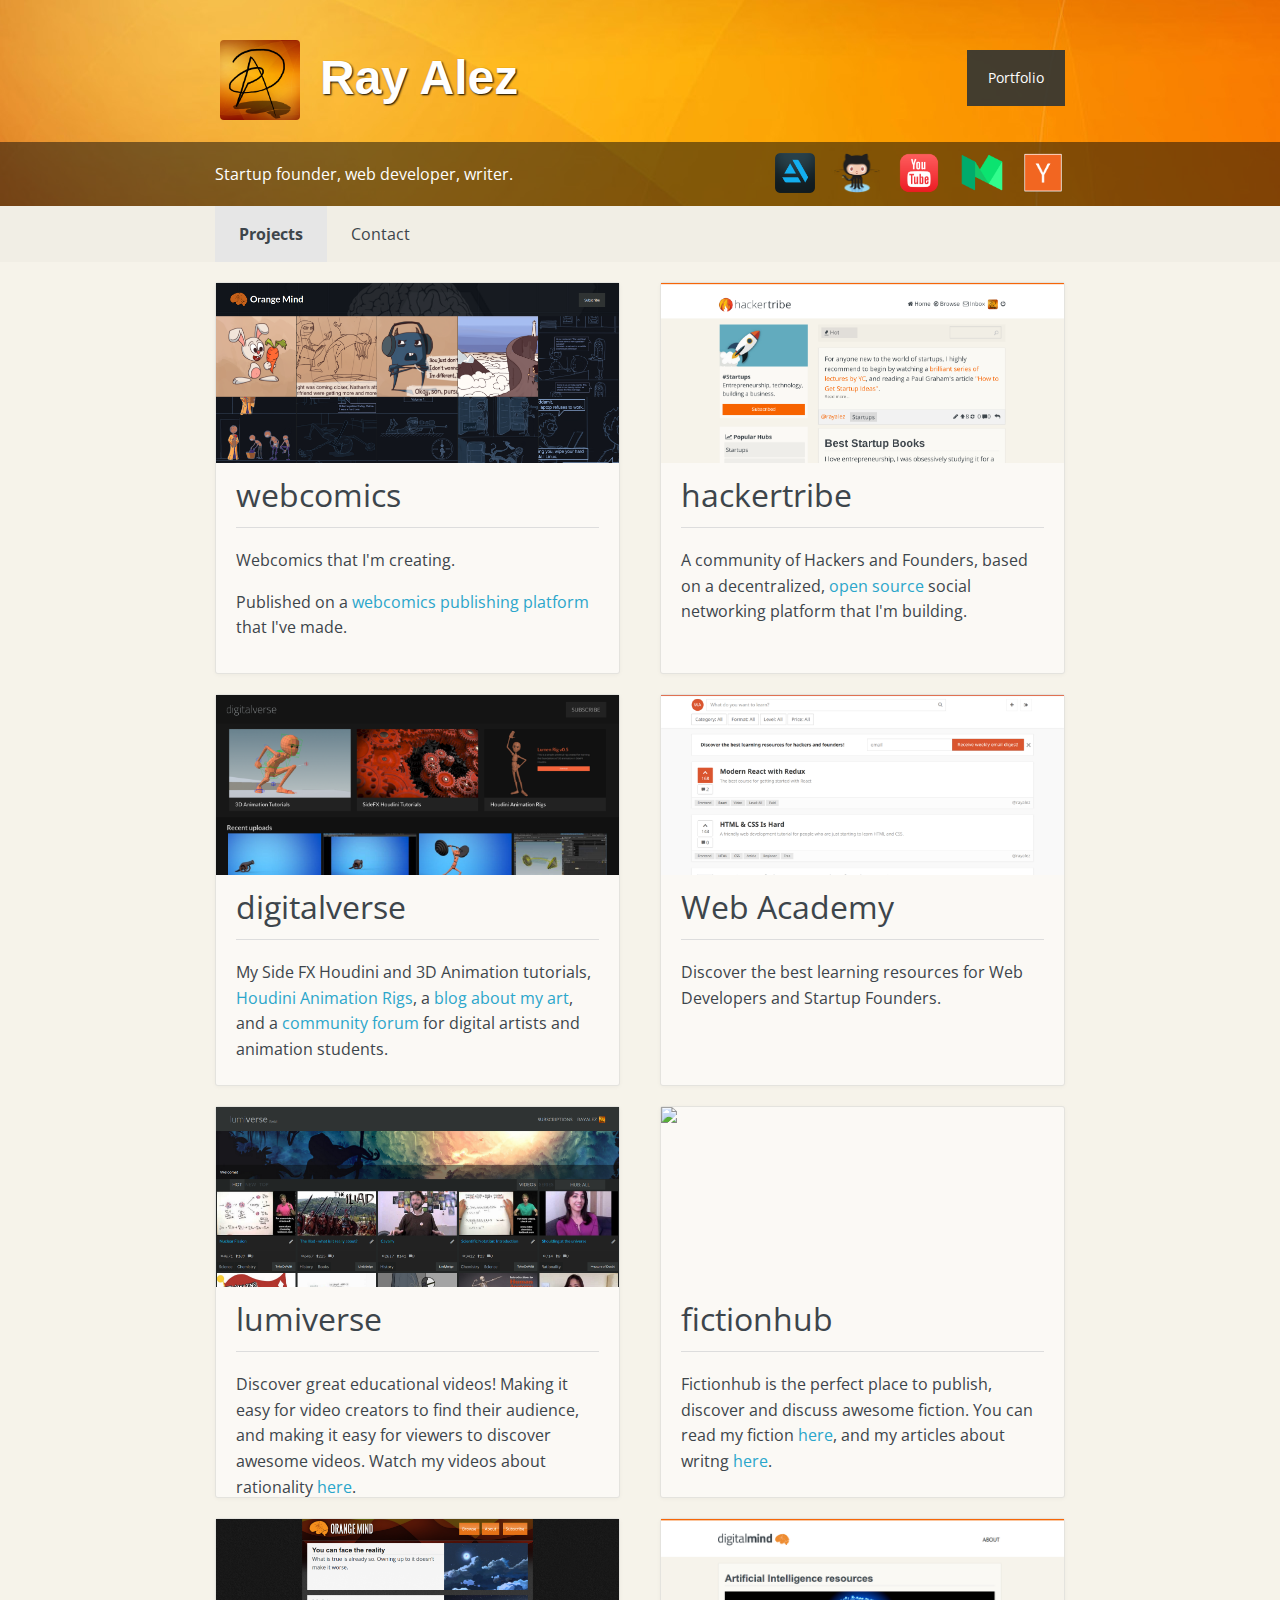
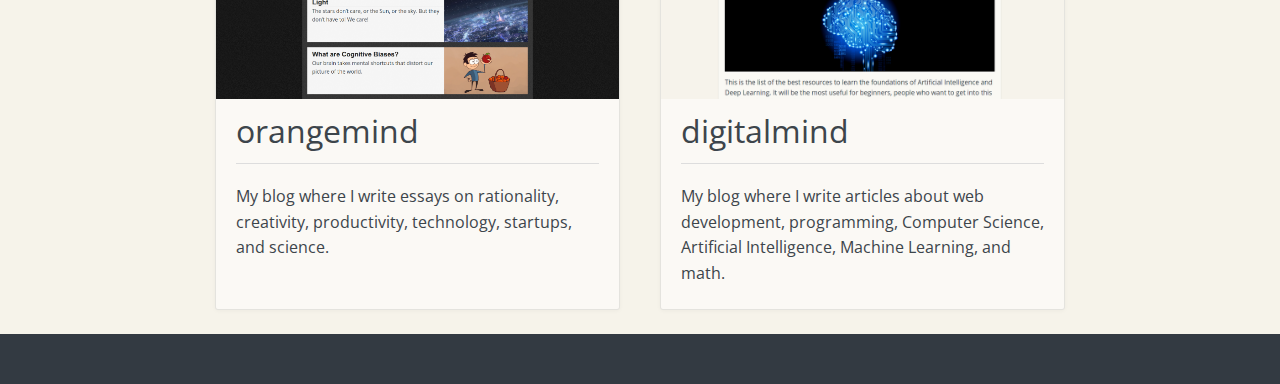
==== commit 4d9d3037: "Update." ====
--- a/index.html
+++ b/index.html
@@ -23,6 +23,7 @@
 
   <!-- Style -->
   <link rel="stylesheet" href="/static/css/style.css">
+
   <style>
     .screenshot {
     max-height: 280px;
@@ -31,17 +32,27 @@
     }
     .description {
     height: 260px;
+    height: 210px;    
     }
+
     article {
-    width: calc(33.33% - 20px);            
+    width: calc(33.33% - 20px);
+    width: calc(50% - 20px);    
     }
+
     .row {
     max-width:none;
+    max-width:55em!important;    
     }
+
+    .main-menu {
+    padding-right: 0;
+    }    
   </style>
+
   <!-- Meta -->
   <meta property="og:image" content="/static/img/signature.png">
-  <meta property="og:description" content="Ray Alez. Web developer, startup founder, writer.">
+  <meta property="og:description" content="Ray Alez. Startup founder, web developer, writer.">
   
 </head>
 
@@ -77,7 +88,7 @@
       <div class="tagline" style="//display:none;">
 	<div class="row">
 	  <div class="large-12 small-12 columns tagline-text" >
-	    Web developer, startup founder, writer.
+	    Startup founder, web developer, writer.
 	    <div class="right" style="margin:-10px;">
 	      <a href="https://www.artstation.com/artist/rayalez">
 		<img src="/static/img/artstation-logo.png"
@@ -157,7 +168,7 @@
 	    <!-- WebComics -->
 	    <article>
 	      <div class="screenshot">
-	    	<a href="http://orangemind.webcomics.io">
+	    	<a href="http://webcomics.io/orangemind">
 	    	  <img src="/static/img/projects/orangemind-comics.png">
 	    	</a>
 	      </div>
@@ -165,8 +176,8 @@
 	      <div class="description" style="/*height: 180px;*/">
 	    	<h2> <a href="http://orangemind.webcomics.io"> webcomics </a> </h2>
 	    	<hr/>
-		<p>(Work in Progress, Coming soon)</p>		
-	    	<p>Webcomics that I'm creating.</p>
+	    	<p>Webcomics that I'm creating. </p>
+		<p>Published on a <a href="http://webcomics.io">webcomics publishing platform</a> that I've made.</p>		
 	      </div>
 	      <!-- <img src="/static/img/square-brain.png"> -->
 	      <div class="clearfix">
@@ -176,8 +187,8 @@
 
 
 	    <!-- Hacker Tribe -->
-	    <article>
-	      <div class="screenshot" style="">
+	    <article style="margin-right:0; float:right;">
+	      <div class="screenshot" >
 		<a href="http://hackertribe.io">
 		  <img src="/static/img/projects/hackertribe.png">
 		</a>
@@ -191,7 +202,6 @@
 	      <div class="clearfix">
 	      </div>
 	    </article>
-	    
 
 
 
@@ -213,11 +223,47 @@
 	      <div class="clearfix">
 	      </div>
 	    </article>
+	    
+
+	    <!-- Web Academy -->
+	    <article style="margin-right:0; float:right;">
+	      <div class="screenshot" >
+		<a href="http://webacademy.io">
+		  <img src="/static/img/projects/webacademy.png">
+		</a>
+	      </div>
+	      <div class="description" style="/*height:140px;*/">
+		<h2> <a href="http://webacademy.io/">Web Academy</a> </h2>
+		<hr/>
+		<p>Discover the best learning resources for Web Developers and Startup Founders.</p>
+	      </div>
+
+	      <div class="clearfix">
+	      </div>
+	    </article>
+	    
+
+
+	    <!-- Lumiverse -->
+	    <article style="">
+	      <div class="screenshot">
+		<a href="http://lumiverse.io">		
+		  <img src="/static/img/projects/lumiverse2.png">
+		</a>
+	      </div>
+	      <div class="description">
+		<h2><a href="http://lumiverse.io"> lumiverse </a></h2>
+		<hr/>
+		<p>Discover great educational videos! Making it easy for video creators to find their audience, and making it easy for viewers to discover awesome videos. Watch my videos about rationality <a href="http://lumiverse.io/series/orangemind">here</a>.</p>
+	      </div>
+	      <div class="clearfix">
+	      </div>
+	    </article>	    	    
 
 	    
 
 	    <!-- Fictionhub -->
-	    <article>
+	    <article style="margin-right:0; float:right;">
 	      <div class="screenshot">
 		<a href="http://fictionhub.io">
 		  <img src="/static/img/projects/fictionhub-frontpage-3.png">
@@ -250,9 +296,67 @@
 
 
 
+
+	    
+
+	    <!-- <\!-- Nulis -\-> -->
+	    <!-- <article> -->
+	    <!--   <div class="screenshot" style=""> -->
+	    <!-- 	<a href="http://nulis.io"> -->
+	    <!-- 	  <img src="/static/img/projects/gnk.png"> -->
+	    <!-- 	</a> -->
+	    <!--   </div> -->
+	    <!--   <div class="description" style="/*height:140px;*/"> -->
+	    <!-- 	<h2> <a href="http://nulis.io/">nulis</a> </h2> -->
+	    <!-- 	<hr/> -->
+	    <!-- 	<p>(Work in Progress, Coming soon)</p> -->
+	    <!-- 	<p>Mindmapping tree outliner.</p> -->
+	    <!--   </div> -->
+
+	    <!--   <div class="clearfix"> -->
+	    <!--   </div> -->
+	    <!-- </article> -->
+	    
+
+	    
+	    <!-- OrangeMind -->
+	    <article style="">
+	      <div class="screenshot">
+	    	<a href="http://orangemind.io/browse">
+	    	  <img src="/static/img/projects/OM2.png">
+	    	</a>
+	      </div>
+	      
+	      <div class="description" style="/*height: 180px;*/">
+	    	<h2> <a href="http://orangemind.io"> orangemind </a> </h2>
+	    	<hr/>
+	    	<p>My blog where I write essays on rationality, creativity, productivity, technology, startups, and science.</p>
+	    	<!--
+	    	<p style="margin-bottom: 0;"> Start with:<br/>
+	    	  <ul>
+	    	    <li>
+	    	      <a href="http://orangemind.io/post/what-are-cognitive-biases">What are cognitive biases?</a>
+	    	    </li>
+	    	    <li>
+	    	      <a href="http://orangemind.io/post/comedy-theory">Comedy Theory</a>
+	    	    </li>
+	    	    <li>
+	    	      <a href="http://orangemind.io/post/rational-fiction">Rational Fiction</a>
+	    	    </li>
+	    	    <li>
+	    	      <a href="http://orangemind.io/post/habits">Using tracking to develop daily habits.</a>
+	    	    </li>
+	    	  </ul>
+	    	</p>
+	    	-->
+	      </div>
+	      <!-- <img src="/static/img/square-brain.png"> -->
+	      <div class="clearfix">
+	      </div>
+	    </article>
+
 	    <!-- DigitalMind -->
-	    <article style="/*width:100%;margin-right:0;*/
-			    ">
+	    <article style="float:right;margin-right:0;">
 	      <div class="screenshot">
 		<a href="http://blog.digitalmind.io">		
 		  <img src="/static/img/projects/dm3-cropped.png"> <!-- -crop -->
@@ -288,106 +392,7 @@
 	      </div>
 	    </article>
 
-
-	    <!-- Lumiverse -->
-	    <article>
-	      <div class="screenshot">
-		<a href="http://lumiverse.io">		
-		  <img src="/static/img/projects/lumiverse2.png">
-		</a>
-	      </div>
-	      <div class="description">
-		<h2><a href="http://lumiverse.io"> lumiverse </a></h2>
-		<hr/>
-		<p>Discover great educational videos!</p>
-		<p>Making it easy for video creators to find their audience, and making it easy for viewers to discover awesome videos.</p>
-		<!-- 
-		<p> Watch my videos about rationality <a href="http://lumiverse.io/series/orangemind">here</a>.</p>
-		-->
-	      </div>
-	      <div class="clearfix">
-	      </div>
-	    </article>	    
-	    
-
-	    <!-- <\!-- Nulis -\-> -->
-	    <!-- <article> -->
-	    <!--   <div class="screenshot" style=""> -->
-	    <!-- 	<a href="http://nulis.io"> -->
-	    <!-- 	  <img src="/static/img/projects/gnk.png"> -->
-	    <!-- 	</a> -->
-	    <!--   </div> -->
-	    <!--   <div class="description" style="/*height:140px;*/"> -->
-	    <!-- 	<h2> <a href="http://nulis.io/">nulis</a> </h2> -->
-	    <!-- 	<hr/> -->
-	    <!-- 	<p>(Work in Progress, Coming soon)</p> -->
-	    <!-- 	<p>Mindmapping tree outliner.</p> -->
-	    <!--   </div> -->
-
-	    <!--   <div class="clearfix"> -->
-	    <!--   </div> -->
-	    <!-- </article> -->
-	    
-
-	    
-
-	    <!-- <\!-- Web Academy -\-> -->
-	    <!-- <article> -->
-	    <!--   <div class="screenshot" style=""> -->
-	    <!-- 	<a href="http://webacacdemy.io"> -->
-	    <!-- 	  <img src="/static/img/projects/webacademy.png"> -->
-	    <!-- 	</a> -->
-	    <!--   </div> -->
-	    <!--   <div class="description" style="/*height:140px;*/"> -->
-	    <!-- 	<h2> <a href="http://webacademy.io/">webacademy</a> </h2> -->
-	    <!-- 	<hr/> -->
-	    <!-- 	<p>(Work in Progress, Coming soon)</p> -->
-	    <!-- 	<p>Discover the best resources for learning web development.</p> -->
-	    <!--   </div> -->
-
-	    <!--   <div class="clearfix"> -->
-	    <!--   </div> -->
-	    <!-- </article> -->
-
-
-
-	    
-	    <!-- <\!-- OrangeMind -\-> -->
-	    <!-- <article style="/*float:right;margin-right:0;*/"> -->
-	    <!--   <div class="screenshot"> -->
-	    <!-- 	<a href="http://orangemind.io/browse">		 -->
-	    <!-- 	  <img src="/static/img/projects/OM2.png"> -->
-	    <!-- 	</a> -->
-	    <!--   </div> -->
-	      
-	    <!--   <div class="description" style="/*height: 180px;*/"> -->
-	    <!-- 	<h2> <a href="http://orangemind.io"> orangemind </a> </h2> -->
-	    <!-- 	<hr/> -->
-	    <!-- 	<p>My blog where I write essays on rationality, creativity, productivity, technology, startups, and science.</p> -->
-	    <!-- 	<\!--  -->
-	    <!-- 	<p style="margin-bottom: 0;"> Start with:<br/> -->
-	    <!-- 	  <ul> -->
-	    <!-- 	    <li> -->
-	    <!-- 	      <a href="http://orangemind.io/post/what-are-cognitive-biases">What are cognitive biases?</a> -->
-	    <!-- 	    </li> -->
-	    <!-- 	    <li> -->
-	    <!-- 	      <a href="http://orangemind.io/post/comedy-theory">Comedy Theory</a> -->
-	    <!-- 	    </li> -->
-	    <!-- 	    <li> -->
-	    <!-- 	      <a href="http://orangemind.io/post/rational-fiction">Rational Fiction</a> -->
-	    <!-- 	    </li> -->
-	    <!-- 	    <li> -->
-	    <!-- 	      <a href="http://orangemind.io/post/habits">Using tracking to develop daily habits.</a> -->
-	    <!-- 	    </li> -->
-	    <!-- 	  </ul> -->
-	    <!-- 	</p> -->
-	    <!-- 	-\-> -->
-	    <!--   </div> -->
-	    <!--   <\!-- <img src="/static/img/square-brain.png"> -\-> -->
-	    <!--   <div class="clearfix"> -->
-	    <!--   </div> -->
-	    <!-- </article> -->
-
+	    
 
 
 	    
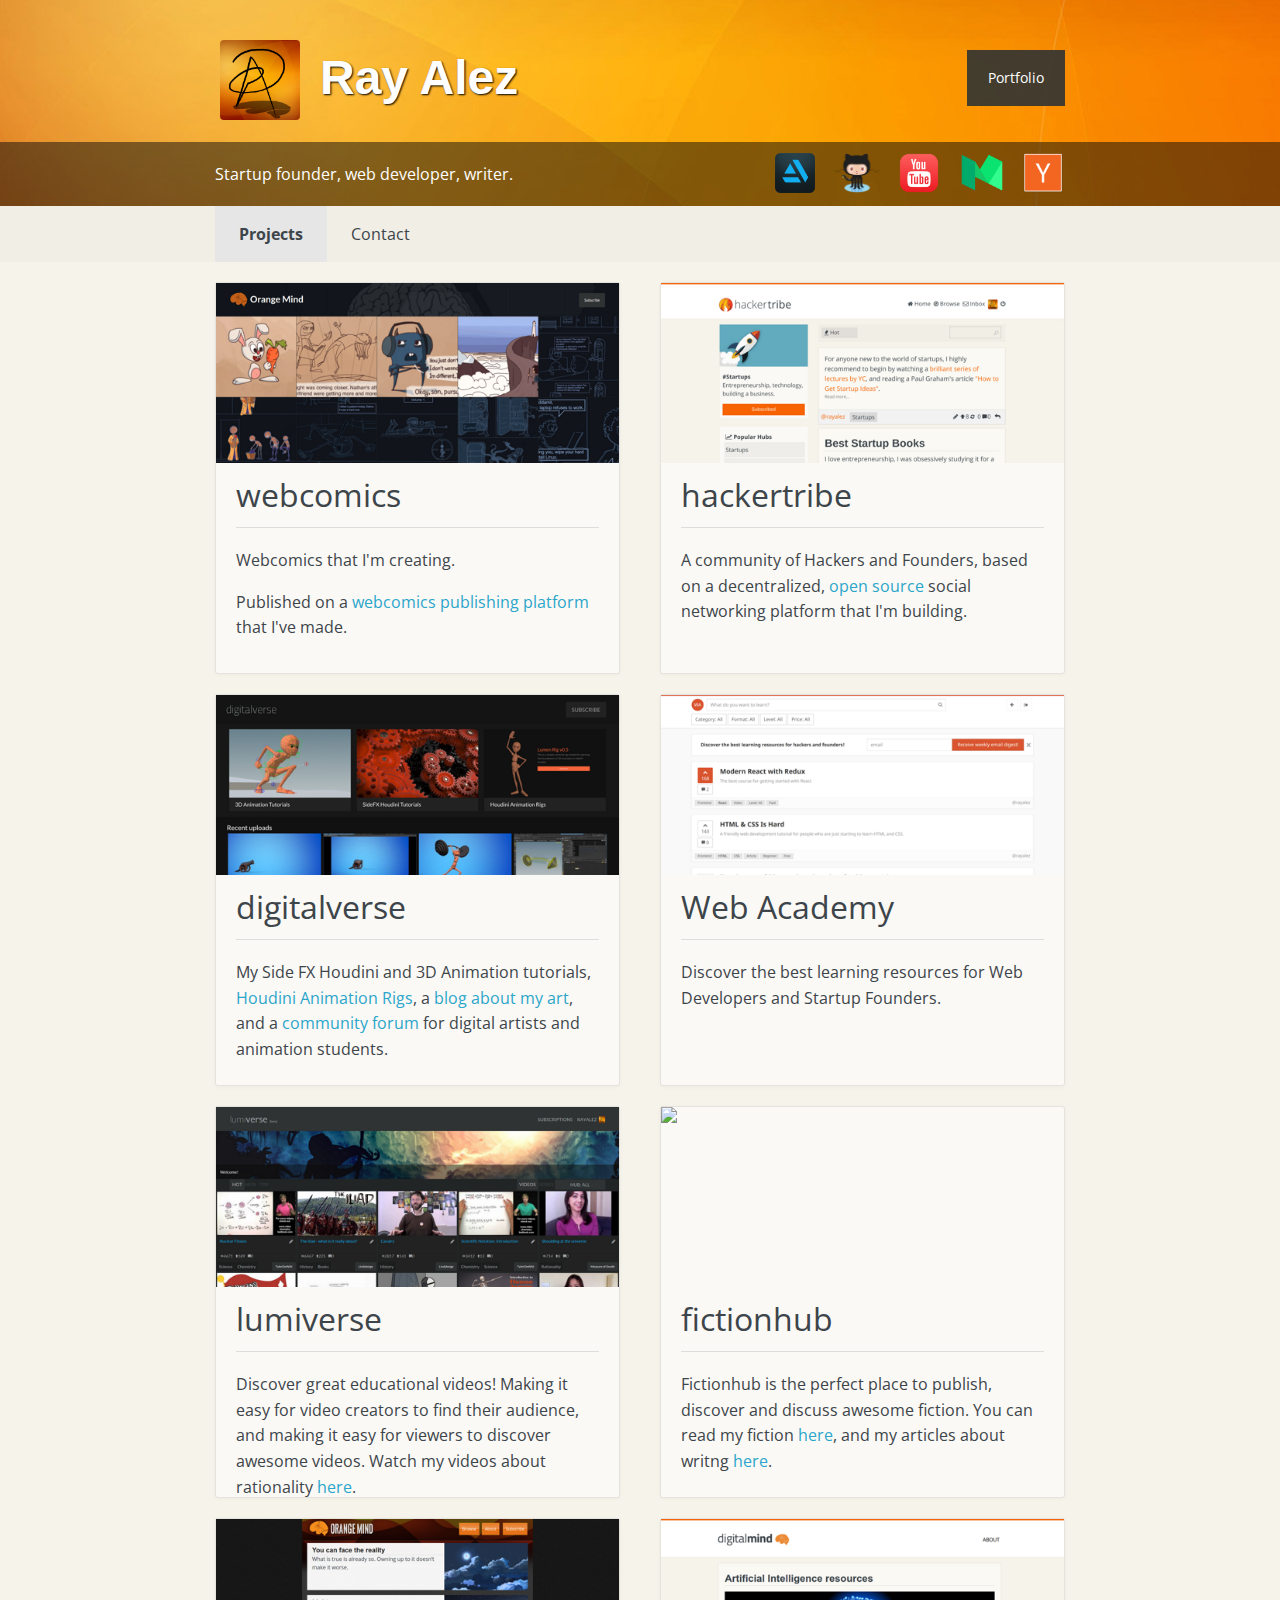
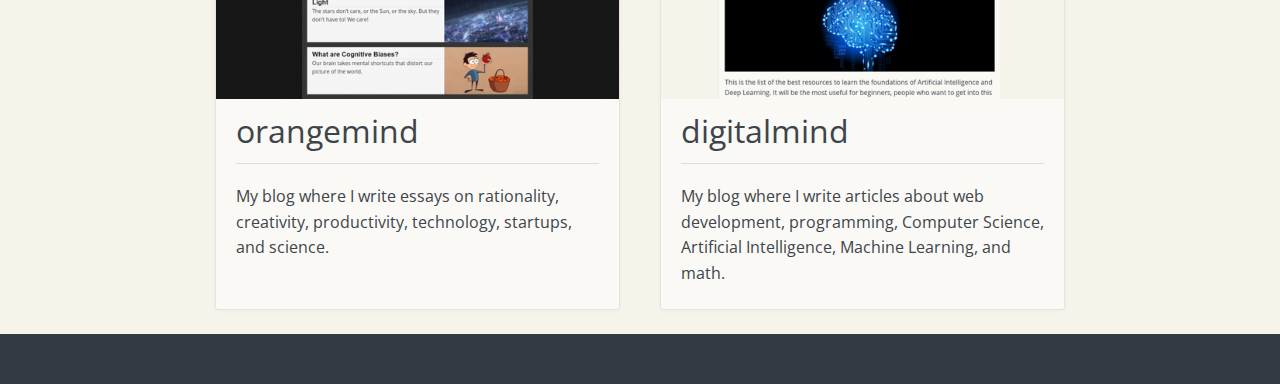
==== commit db4c4fa0: "Update." ====
--- a/index.html
+++ b/index.html
@@ -5,7 +5,26 @@
   <meta charset="utf-8" />
 
   <title> Ray Alez </title>
-
+  <meta name="description"
+	content="Startup founder, web developer, writer.">
+  <meta name="keywords" content="Web Development, WebDev, Startup, Tutorials, Django, React, HTML, CSS, JavaScript, Programming, Python, Rationality, AI.">
+  <meta name="author" content="Ray Alez">  
+
+  <meta name="viewport" content="width=device-width, initial-scale=1">    
+  <!-- <link rel="shortcut icon" href="http://webacademy.io/static/img/favicon.png"/> -->
+  <!-- Facebook -->
+  <meta property="og:description" content="Startup founder, web developer, writer.">
+  <meta property="og:url" content="http://rayalez.com">
+  <meta property="og:image" content="http://rayalez.com/static/img/rayalez.png">
+  <!-- Twitter -->
+  <meta property="twitter:card" content="summary_large_image" />
+  <meta property="twitter:url" content="http://rayalez.com/static/img/rayalez.png" />
+  <meta property="twitter:title" content="Ray Alez" />
+  <meta property="twitter:description" content="Startup founder, web developer, writer." />
+  <meta property="twitter:creator" content="@raymestalez" />
+  <meta property="twitter:image" content="http://rayalez.com/static/img/rayalez.png" />  
+
+  
   <!-- jQuery -->
   <script src="/static/js/vendor/jquery.js" type="text/javascript"></script>
 
@@ -53,7 +72,18 @@
   <!-- Meta -->
   <meta property="og:image" content="/static/img/signature.png">
   <meta property="og:description" content="Ray Alez. Startup founder, web developer, writer.">
-  
+
+  <!-- Analytics -->
+<script>
+  (function(i,s,o,g,r,a,m){i['GoogleAnalyticsObject']=r;i[r]=i[r]||function(){
+  (i[r].q=i[r].q||[]).push(arguments)},i[r].l=1*new Date();a=s.createElement(o),
+  m=s.getElementsByTagName(o)[0];a.async=1;a.src=g;m.parentNode.insertBefore(a,m)
+  })(window,document,'script','https://www.google-analytics.com/analytics.js','ga');
+
+  ga('create', 'UA-44003603-20', 'auto');
+  ga('send', 'pageview');
+
+</script>  
 </head>
 
 <body>
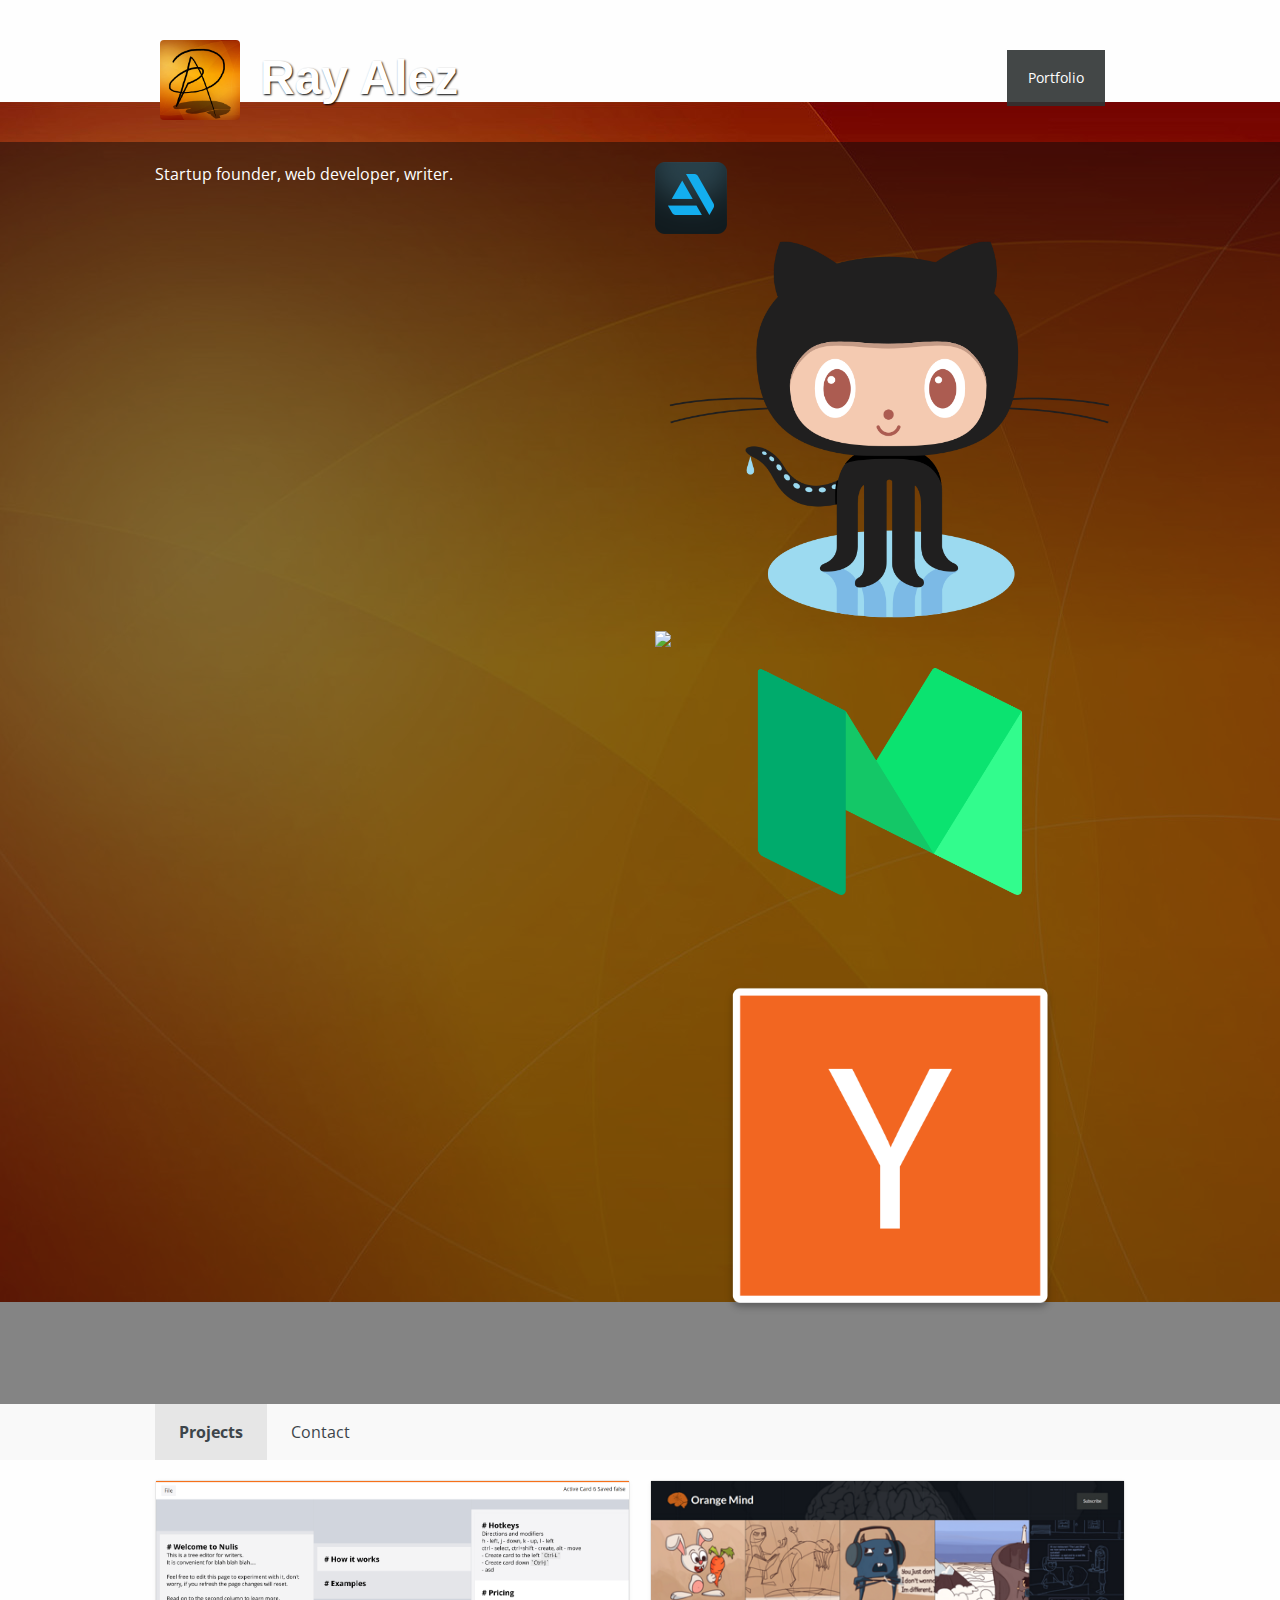
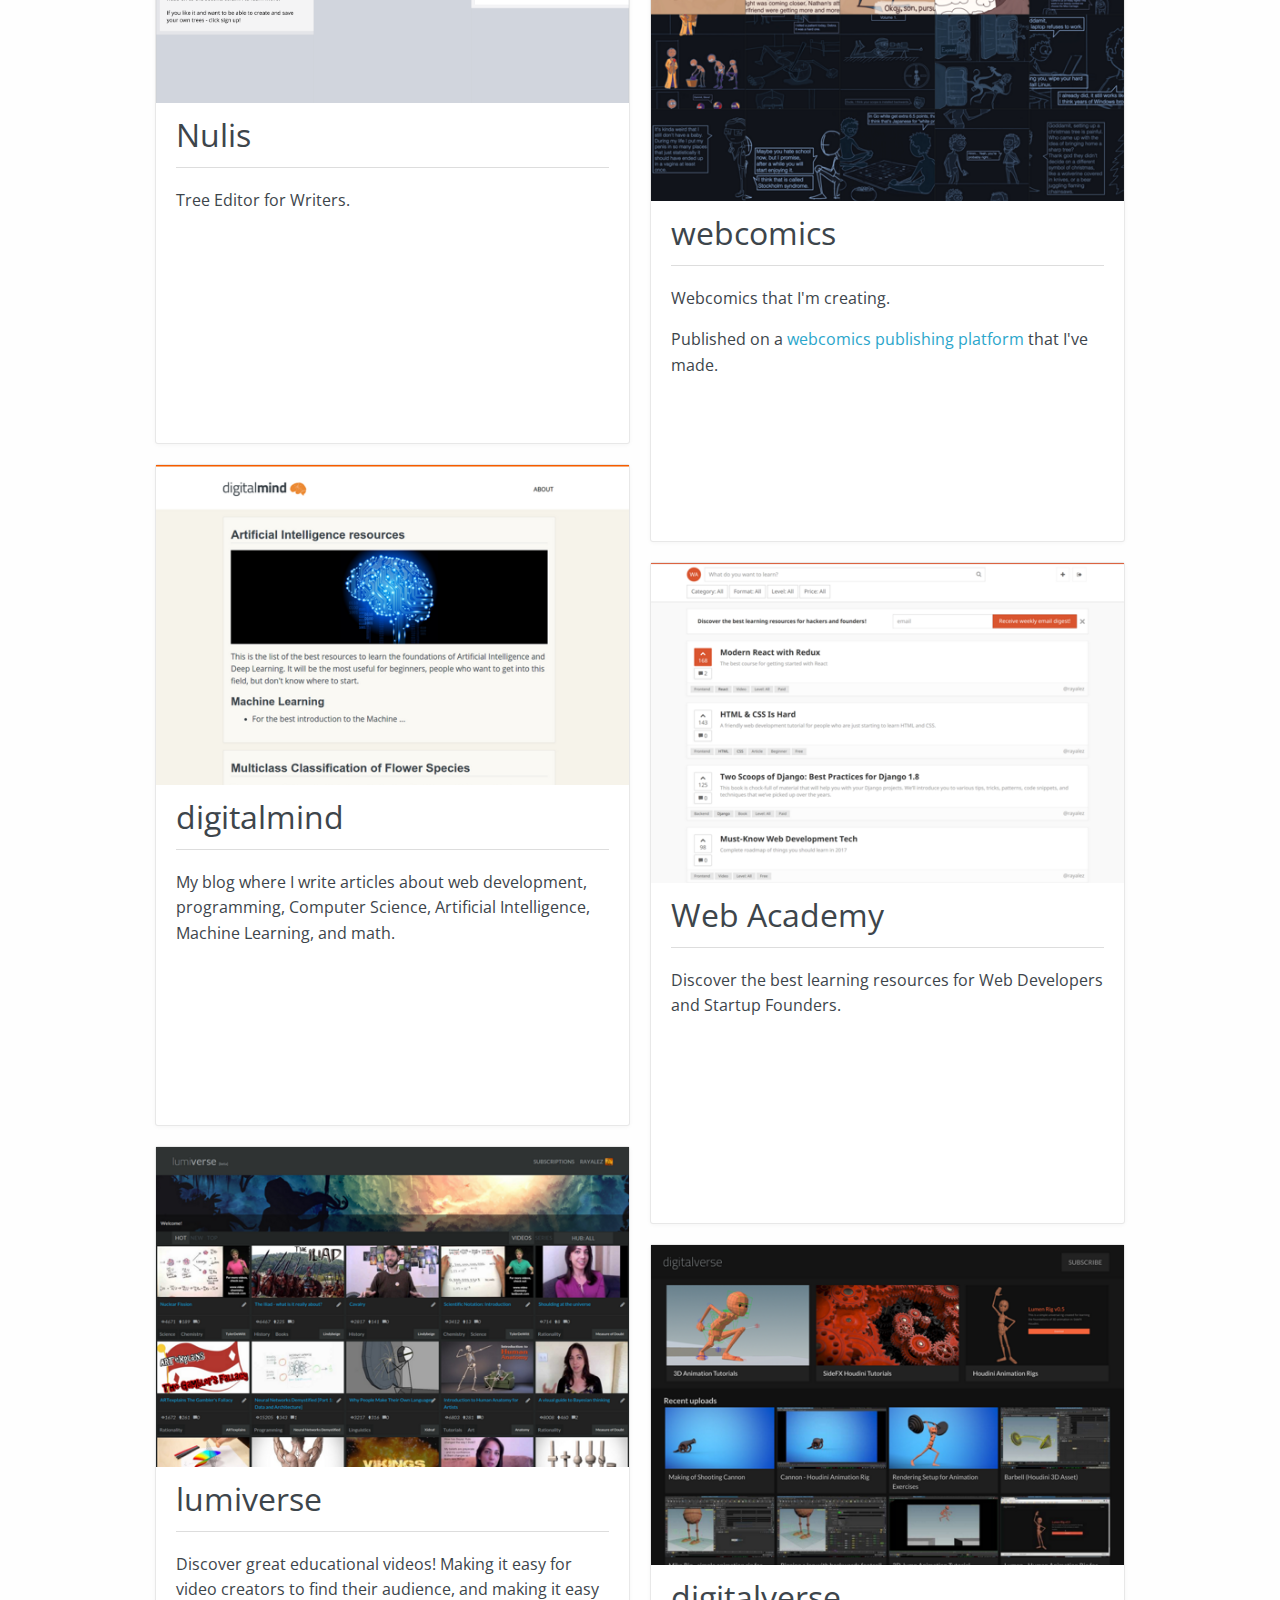
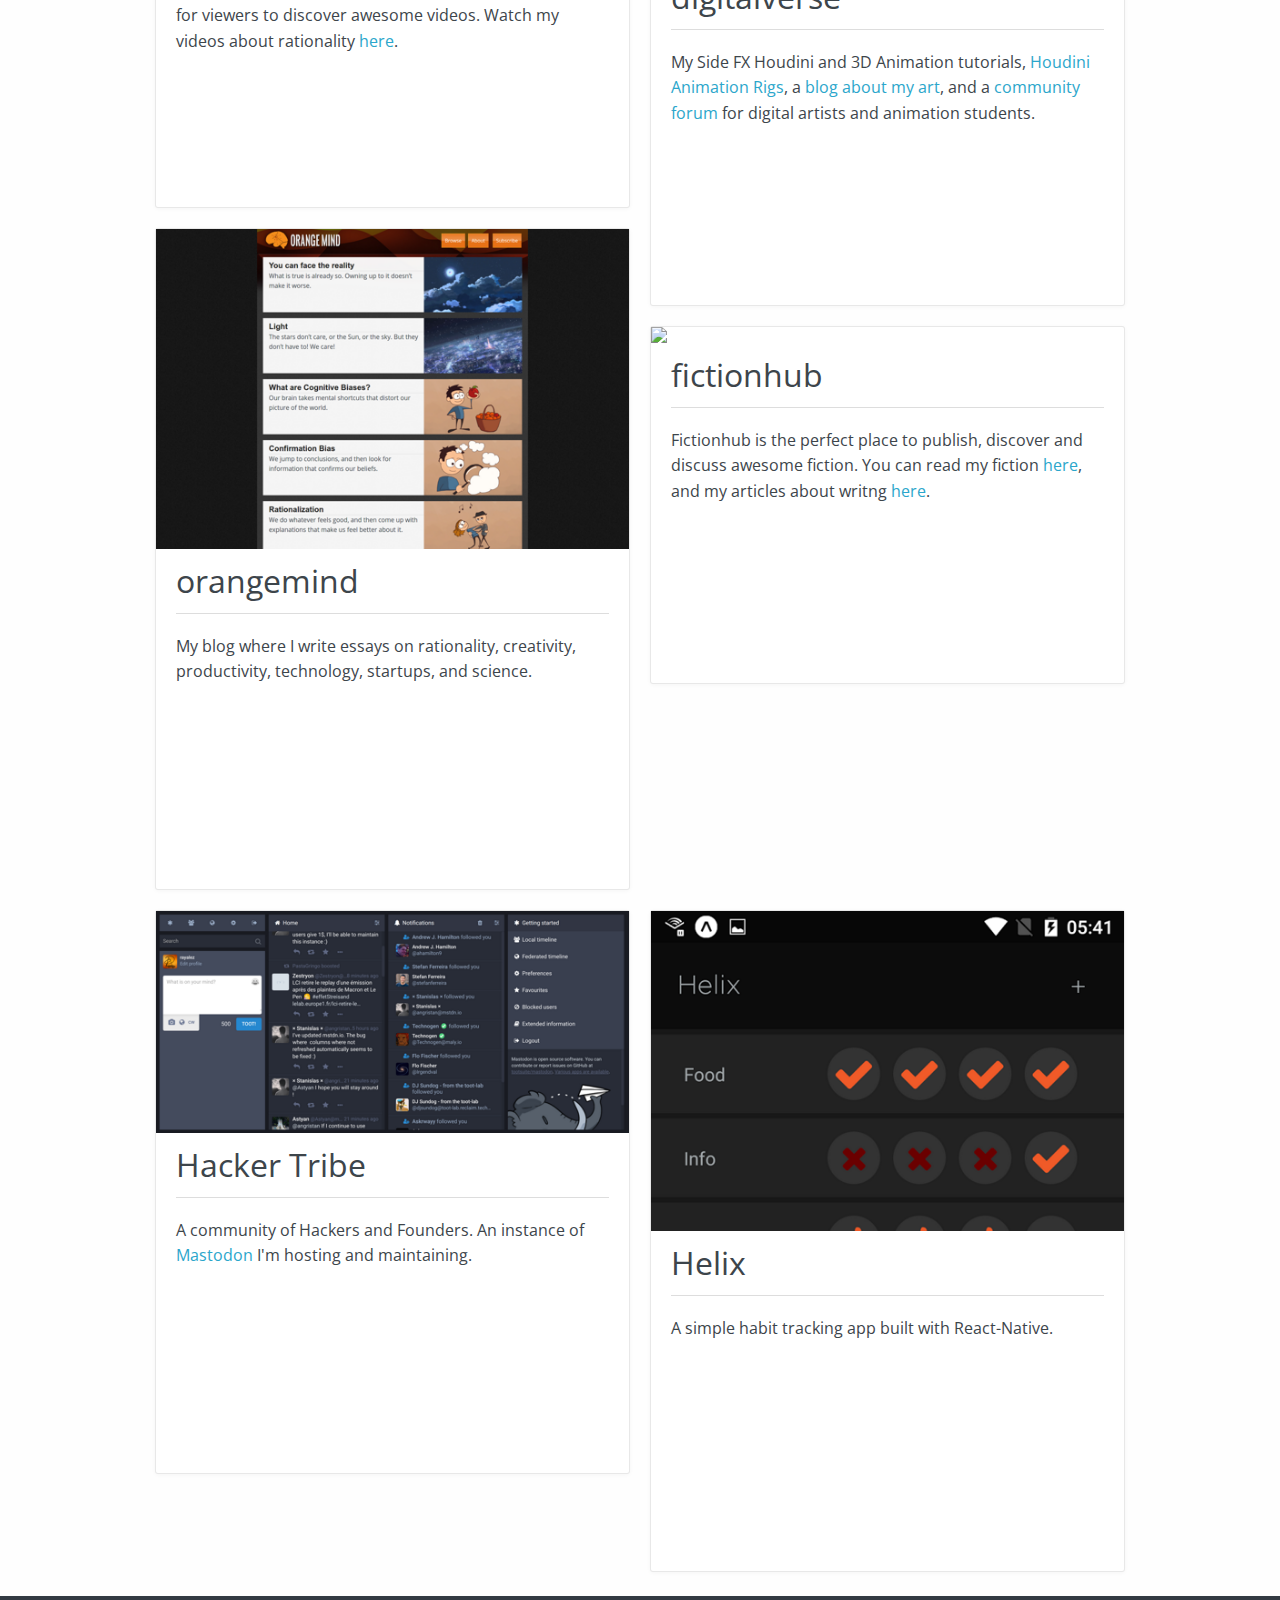
==== commit 56ea6893: "Update." ====
--- a/index.html
+++ b/index.html
@@ -4,14 +4,15 @@
 <head>
   <meta charset="utf-8" />
 
+  <!-- Meta -->
   <title> Ray Alez </title>
   <meta name="description"
 	content="Startup founder, web developer, writer.">
   <meta name="keywords" content="Web Development, WebDev, Startup, Tutorials, Django, React, HTML, CSS, JavaScript, Programming, Python, Rationality, AI.">
   <meta name="author" content="Ray Alez">  
-
   <meta name="viewport" content="width=device-width, initial-scale=1">    
-  <!-- <link rel="shortcut icon" href="http://webacademy.io/static/img/favicon.png"/> -->
+  <link rel="icon" href="http://rayalez.com/static/img/favicon.ico" type="image/x-icon">
+  <meta property="og:image" content="/static/img/signature.png">
   <!-- Facebook -->
   <meta property="og:description" content="Startup founder, web developer, writer.">
   <meta property="og:url" content="http://rayalez.com">
@@ -24,132 +25,76 @@
   <meta property="twitter:creator" content="@raymestalez" />
   <meta property="twitter:image" content="http://rayalez.com/static/img/rayalez.png" />  
 
-  
-  <!-- jQuery -->
-  <script src="/static/js/vendor/jquery.js" type="text/javascript"></script>
-
-  <!-- Foundation -->
-  <script src="/static/js/vendor/foundation.min.js" type="text/javascript"></script>
+  <!-- Styles -->
   <!-- Foundation css -->
   <link rel="stylesheet" href="/static/css/foundation.css"/static/>
-
   <!-- Fontawesome -->
   <link rel="stylesheet" href="https://maxcdn.bootstrapcdn.com/font-awesome/4.6.1/css/font-awesome.min.css">
-
-  <!-- Favicon -->
-  <link rel="shortcut icon" href="http://rayalez.com/static/img/favicon.ico" type="image/x-icon">
-  <link rel="icon" href="http://rayalez.com/static/img/favicon.ico" type="image/x-icon">  
-
   <!-- Style -->
   <link rel="stylesheet" href="/static/css/style.css">
 
-  <style>
-    .screenshot {
-    max-height: 280px;
-    max-height: 180px;
-    height: 180px;
-    }
-    .description {
-    height: 260px;
-    height: 210px;    
-    }
-
-    article {
-    width: calc(33.33% - 20px);
-    width: calc(50% - 20px);    
-    }
-
-    .row {
-    max-width:none;
-    max-width:55em!important;    
-    }
-
-    .main-menu {
-    padding-right: 0;
-    }    
-  </style>
-
-  <!-- Meta -->
-  <meta property="og:image" content="/static/img/signature.png">
-  <meta property="og:description" content="Ray Alez. Startup founder, web developer, writer.">
-
   <!-- Analytics -->
-<script>
-  (function(i,s,o,g,r,a,m){i['GoogleAnalyticsObject']=r;i[r]=i[r]||function(){
-  (i[r].q=i[r].q||[]).push(arguments)},i[r].l=1*new Date();a=s.createElement(o),
-  m=s.getElementsByTagName(o)[0];a.async=1;a.src=g;m.parentNode.insertBefore(a,m)
-  })(window,document,'script','https://www.google-analytics.com/analytics.js','ga');
-
-  ga('create', 'UA-44003603-20', 'auto');
-  ga('send', 'pageview');
-
-</script>  
+  <script>
+    (function(i,s,o,g,r,a,m){i['GoogleAnalyticsObject']=r;i[r]=i[r]||function(){
+    (i[r].q=i[r].q||[]).push(arguments)},i[r].l=1*new Date();a=s.createElement(o),
+    m=s.getElementsByTagName(o)[0];a.async=1;a.src=g;m.parentNode.insertBefore(a,m)
+    })(window,document,'script','https://www.google-analytics.com/analytics.js','ga');
+    ga('create', 'UA-44003603-20', 'auto');
+    ga('send', 'pageview');
+  </script>  
 </head>
 
 <body>
   <header>
-      <!-- Header -->
-      <div class="row">
-	<!-- Logo -->      
-	<div class="large-6 small-6 columns header" >
-	  <did class="logo">
-	    <img src="/static/img/signature-256x256.png">
-	    <h1>Ray Alez</h1>
-
-	    <!-- 
-	    <img style="width:120px;"
-		 src="/static/portfolio/img/signature.png">	    
-	    <h1 style="font-family: 'Titillium Web';
-		       font-size: 42px;
-		       font-weight: normal;
-		       margin-top:20px;">Ray Alez</h1>
-	    <span>Web developer, startup founder, fiction writer.</span>
-	     -->
-	  </did>
+    <!-- Header -->
+    <div class="row">
+      <!-- Logo -->      
+      <div class="large-6 small-12 columns header" >
+	<did class="logo">
+	  <img src="/static/img/signature-256x256.png">
+	  <h1>Ray Alez</h1>
+	</did>
+      </div>
+      <!-- Menu -->
+      <div class="large-6 small-12 columns hidden" >
+	<div class="main-menu">
+	  <a class="button" href="/portfolio"> Portfolio</a>
 	</div>
-	<!-- Menu -->
-	<div class="large-6 small-6 columns" >
-	  <div class="main-menu">
-	    <a class="button" href="/portfolio"> Portfolio</a>
+      </div>
+    </div>
+    <!-- Tagline -->
+    <div class="tagline" style="//display:none;">
+      <div class="row subnav">
+	<div class="medium-6 small-12 columns tagline-text" >
+	  Startup founder, web developer, writer.
+	</div>
+	<div class="medium-6 small-12 columns" >	  
+	  <div class="social-media-icons">
+	    <a href="https://www.artstation.com/artist/rayalez">
+	      <img src="/static/img/artstation-logo.png"
+		   class="social-media-icon"/>
+	    </a>
+	    <a href="https://github.com/raymestalez">
+	      <img src="/static/img/github-logo.png"
+		   class="social-media-icon"/>
+	    </a>
+	    <a href="https://www.youtube.com/user/raymestalez">
+	      <img src="/static/img/youtube.png"
+		   class="social-media-icon"/>
+	    </a>				
+	    <a href="https://medium.com/@rayalez/">
+	      <img src="/static/img/medium-logo.png"
+		   class="social-media-icon"/>
+	    </a>
+	    <a href="https://news.ycombinator.com/threads?id=rayalez">
+	      <img src="/static/img/hn-logo.png"
+		   class="social-media-icon"/>
+	    </a>			      
 	  </div>
 	</div>
       </div>
-      <!-- Tagline -->
-      <div class="tagline" style="//display:none;">
-	<div class="row">
-	  <div class="large-12 small-12 columns tagline-text" >
-	    Startup founder, web developer, writer.
-	    <div class="right" style="margin:-10px;">
-	      <a href="https://www.artstation.com/artist/rayalez">
-		<img src="/static/img/artstation-logo.png"
-		     style="width:40px;margin-right: 14px;" />
-	      </a>
-	      <a href="https://github.com/raymestalez">
-		<img src="/static/img/github-logo.png"
-		     style="width:48px;margin-right: 14px;" />
-	      </a>
-	      <a href="https://www.youtube.com/user/raymestalez">
-		<img src="/static/img/youtube-logo.ico"
-		     style="width:40px;margin-right: 14px;" />
-	      </a>				
-	      <a href="https://medium.com/@rayalez/">
-		<img src="/static/img/medium-logo.png"
-		     style="width:72px;margin: 0 -11px;" />
-	      </a>
-	      <a href="https://news.ycombinator.com/threads?id=rayalez">
-		<img src="/static/img/hn-logo.png"
-		     style="width: 56px; margin: -8px 4px;" />
-	      </a>			      
-	    </div>
-	  </div>
-	</div>
-      </div>
-    </header>
-
-  
-  <!-- Main -->
-  <main>
-
+    </div>
+  </header>
 
   <!-- Tabs -->
   <div class="tabs" data-tabs id="tabs">
@@ -159,44 +104,41 @@
 	<li class="tabs-title is-active">
 	  <a href="#projects" aria-selected="true">Projects</a>
 	</li>
-	<!-- 
-	<li class="tabs-title">
-	  <a href="#writing">Writing</a>
-	</li>
-	 -->
-	<!-- 
-	<li class="tabs-title">
-	  <a href="#writing">Videos</a>
-	</li>
-	<li class="tabs-title">
-	  <a href="#writing">Art</a>
-	</li>
-	 -->
 	<li class="tabs-title">
 	  <a href="#contact">Contact</a>
 	</li>
-	<div class="right">
-	  
-	</div>
       </div>
     </div>
   </div>
-
-
   
-
   
-    <div class="row" style="max-width:none;">
+    <div class="row">
       <div class="large-12 small-12 columns" >
 	<div class="tabs-content" data-tabs-content="tabs">
-
 	  <!-- Projects -->
 	  <div class="tabs-panel is-active" id="projects">
 
 
-
+	    <!-- Nulis -->
+	    <article>
+	      <div class="screenshot">
+		<a href="http://nulis.io">		
+		  <img src="/static/img/projects/nulis.png"> <!-- -crop -->
+		</a>
+	      </div>
+	      <div class="description" style="/*height: 180px;*/">
+		<h2> <a href="http://nulis.io"> Nulis </a> </h2>
+		<hr/>
+		<p style="margin-bottom:0;">Tree Editor for Writers.
+		</p>
+	      </div>
+	      <div class="clearfix">
+	      </div>
+	    </article>
+
+	    
 	    <!-- WebComics -->
-	    <article>
+	    <article  style="margin-right:0; float:right;">
 	      <div class="screenshot">
 	    	<a href="http://webcomics.io/orangemind">
 	    	  <img src="/static/img/projects/orangemind-comics.png">
@@ -215,45 +157,23 @@
 	    </article>
 
 
-
-	    <!-- Hacker Tribe -->
-	    <article style="margin-right:0; float:right;">
-	      <div class="screenshot" >
-		<a href="http://hackertribe.io">
-		  <img src="/static/img/projects/hackertribe.png">
-		</a>
-	      </div>
-	      <div class="description" style="/*height:140px;*/">
-		<h2> <a href="http://hackertribe.io/">hackertribe</a> </h2>
-		<hr/>
-		<p>A community of Hackers and Founders, based on a decentralized, <a href="https://github.com/raymestalez/nexus">open source</a> social networking platform that I'm building.</p>
-	      </div>
-
-	      <div class="clearfix">
-	      </div>
-	    </article>
-
-
-
-	    <!-- Digital Verse -->
+	    <!-- DigitalMind -->
 	    <article>
-	      <div class="screenshot" style="">
-		<a href="http://digitalverse.io">
-		  <img src="/static/img/projects/dv-videos.png">
-		</a>
-	      </div>
-	      <div class="description" style="/*height:140px;*/">
-		<h2> <a href="http://digitalverse.io/videos/">digitalverse</a> </h2>
-		<hr/>
-		<p>My Side FX Houdini and 3D Animation tutorials,
-		  <a href="http://digitalverse.io/rigs/">Houdini Animation Rigs</a>,
-		  a <a href="http://digitalverse.io/profile/rayalez">blog about my art</a>, and a <a href="http://digitalverse.io/forum/">community forum</a> for digital artists and animation students.</p>
-	      </div>
-
-	      <div class="clearfix">
-	      </div>
-	    </article>
-	    
+	      <div class="screenshot">
+		<a href="http://blog.digitalmind.io">		
+		  <img src="/static/img/projects/dm3-cropped.png"> <!-- -crop -->
+		</a>
+	      </div>
+	      <div class="description" style="/*height: 180px;*/">
+		<h2> <a href="http://blog.digitalmind.io"> digitalmind </a> </h2>
+		<hr/>
+		<p style="margin-bottom:0;">My blog where I write articles about web development, programming, Computer Science, Artificial Intelligence, Machine Learning, and math.
+		</p>
+	      </div>
+	      <div class="clearfix">
+	      </div>
+	    </article>
+
 
 	    <!-- Web Academy -->
 	    <article style="margin-right:0; float:right;">
@@ -272,8 +192,7 @@
 	      </div>
 	    </article>
 	    
-
-
+	    
 	    <!-- Lumiverse -->
 	    <article style="">
 	      <div class="screenshot">
@@ -290,6 +209,44 @@
 	      </div>
 	    </article>	    	    
 
+
+	    <!-- Digital Verse -->
+	    <article style="margin-right:0; float:right;">
+	      <div class="screenshot" style="">
+		<a href="http://digitalverse.io">
+		  <img src="/static/img/projects/dv-videos.png">
+		</a>
+	      </div>
+	      <div class="description" style="/*height:140px;*/">
+		<h2> <a href="http://digitalverse.io/videos/">digitalverse</a> </h2>
+		<hr/>
+		<p>My Side FX Houdini and 3D Animation tutorials,
+		  <a href="http://digitalverse.io/rigs/">Houdini Animation Rigs</a>,
+		  a <a href="http://digitalverse.io/profile/rayalez">blog about my art</a>, and a <a href="http://digitalverse.io/forum/">community forum</a> for digital artists and animation students.</p>
+	      </div>
+
+	      <div class="clearfix">
+	      </div>
+	    </article>
+
+
+	    <!-- OrangeMind -->
+	    <article style="">
+	      <div class="screenshot">
+	    	<a href="http://orangemind.io/browse">
+	    	  <img src="/static/img/projects/OM2.png">
+	    	</a>
+	      </div>
+	      <div class="description" style="/*height: 180px;*/">
+	    	<h2> <a href="http://orangemind.io"> orangemind </a> </h2>
+	    	<hr/>
+	    	<p>My blog where I write essays on rationality, creativity, productivity, technology, startups, and science.</p>
+	      </div>
+	      <div class="clearfix">
+	      </div>
+	    </article>
+
+	    
 	    
 
 	    <!-- Fictionhub -->
@@ -304,150 +261,131 @@
 		<hr/>
 		<p>Fictionhub is the perfect place to publish, discover and discuss awesome fiction.
 		  You can read my fiction  <a href="http://fictionhub.io/user/rayalez">here</a>, and my articles about writng <a href="http://fictionhub.io/user/rayalez/?hubs=articles">here</a>.</p>
-		<!-- 
-		<p style="margin-bottom: 0;"> Also check out related projects:<br/>
-		  <ul>
-		    <li>
-		      <a href="http://writingstreak.io">Writing Streak</a>
-		      - a tool to help you to write regularly <br/>
-		    </li>
-		    <li>
-		      <a href="http://rationalfiction.io">Rational Fiction</a>
-		      - a website for publishing <a href="http://rationalfiction.io/story/rational-fiction">rational</a> fiction.
-		    </li>
-		  </ul>
+	      </div>
+	      <div class="clearfix">
+	      </div>
+	    </article>
+
+	    <!-- Hacker Tribe Mastodon -->
+
+	    <article style="">
+	      <div class="screenshot" >
+		<a href="http://hackertribe.io">
+		  <img src="/static/img/projects/hackertribe-mastodon.png">
+		</a>
+	      </div>
+	      <div class="description" style="/*height:140px;*/">
+		<h2> <a href="http://hackertribe.io/">Hacker Tribe</a> </h2>
+		<hr/>
+		<p>A community of Hackers and Founders. An instance of  <a href="https://github.com/tootsuite/mastodon">Mastodon</a> I'm hosting and maintaining.
 		</p>
-		 -->
-	      </div>
-
-	      <div class="clearfix">
-	      </div>
-	    </article>
-
-
-
-
-	    
-
-	    <!-- <\!-- Nulis -\-> -->
-	    <!-- <article> -->
-	    <!--   <div class="screenshot" style=""> -->
-	    <!-- 	<a href="http://nulis.io"> -->
-	    <!-- 	  <img src="/static/img/projects/gnk.png"> -->
-	    <!-- 	</a> -->
-	    <!--   </div> -->
-	    <!--   <div class="description" style="/*height:140px;*/"> -->
-	    <!-- 	<h2> <a href="http://nulis.io/">nulis</a> </h2> -->
-	    <!-- 	<hr/> -->
-	    <!-- 	<p>(Work in Progress, Coming soon)</p> -->
-	    <!-- 	<p>Mindmapping tree outliner.</p> -->
-	    <!--   </div> -->
-
-	    <!--   <div class="clearfix"> -->
-	    <!--   </div> -->
-	    <!-- </article> -->
-	    
-
-	    
-	    <!-- OrangeMind -->
-	    <article style="">
-	      <div class="screenshot">
-	    	<a href="http://orangemind.io/browse">
-	    	  <img src="/static/img/projects/OM2.png">
+	      </div>
+
+	      <div class="clearfix">
+	      </div>
+	    </article>
+	    
+
+	    <!-- Helix -->
+	    <article style="float:right;margin-right:0;">
+	      <div class="screenshot" style="">
+	    	<a href="https://expo.io/@rayalez/helix">
+	    	  <img src="/static/img/projects/helix.png">
+	    	</a>
+	      </div>
+	      <div class="description" style="/*height:140px;*/">
+	    	<h2> <a href="https://expo.io/@rayalez/helix">Helix</a> </h2>
+	    	<hr/>
+	    	<p>A simple habit tracking app built with React-Native.</p>
+	      </div>
+
+	      <div class="clearfix">
+	      </div>
+	    </article>
+
+
+	    <!-- Django-React-Blog -->
+	    <!-- 
+	    <article style="float:right;margin-right:0;">
+	      <div class="screenshot">
+	    	<a href="https://github.com/raymestalez/django-react-blog">
+	    	  <img src="/static/img/projects/blog.png">
 	    	</a>
 	      </div>
 	      
 	      <div class="description" style="/*height: 180px;*/">
-	    	<h2> <a href="http://orangemind.io"> orangemind </a> </h2>
-	    	<hr/>
-	    	<p>My blog where I write essays on rationality, creativity, productivity, technology, startups, and science.</p>
-	    	<!--
-	    	<p style="margin-bottom: 0;"> Start with:<br/>
-	    	  <ul>
-	    	    <li>
-	    	      <a href="http://orangemind.io/post/what-are-cognitive-biases">What are cognitive biases?</a>
-	    	    </li>
-	    	    <li>
-	    	      <a href="http://orangemind.io/post/comedy-theory">Comedy Theory</a>
-	    	    </li>
-	    	    <li>
-	    	      <a href="http://orangemind.io/post/rational-fiction">Rational Fiction</a>
-	    	    </li>
-	    	    <li>
-	    	      <a href="http://orangemind.io/post/habits">Using tracking to develop daily habits.</a>
-	    	    </li>
-	    	  </ul>
+	    	<h2> <a href="https://github.com/raymestalez/django-react-blog"> Django React Blog </a> </h2>
+	    	<hr/>
+	    	<p>A simple blog built with Django, Django REST Framework, and React.</p>
+	      </div>
+	      <div class="clearfix">
+	      </div>
+	    </article>
+	    -->
+	    
+	    <!-- Chat -->
+	    <!-- 
+	    <article style="float:right;margin-right:0;">
+	      <div class="screenshot">
+	    	<a href="https://github.com/raymestalez/chat">
+	    	  <img src="/static/img/projects/chat.png"> 
+	    	</a>
+	      </div>
+	      
+	      <div class="description" style="/*height: 180px;*/">
+	    	<h2> <a href="https://github.com/raymestalez/chat"> Chat </a> </h2>
+	    	<hr/>
+	    	<p style="margin-bottom:0;">
+	    	  A simple chat app built with Node, React and socket.io.
 	    	</p>
-	    	-->
-	      </div>
-	      <!-- <img src="/static/img/square-brain.png"> -->
-	      <div class="clearfix">
-	      </div>
-	    </article>
-
-	    <!-- DigitalMind -->
+	      </div>
+	      <div class="clearfix">
+	      </div>
+	    </article>
+	    -->
+
+	    <!-- Hacker Tribe -->
+	    <!-- 
+	    <article style="margin-right:0; float:right;">
+	      <div class="screenshot" >
+		<a href="http://hackertribe.io">
+		  <img src="/static/img/projects/hackertribe.png">
+		</a>
+	      </div>
+	      <div class="description" style="/*height:140px;*/">
+		<h2> <a href="http://hackertribe.io/">hackertribe</a> </h2>
+		<hr/>
+		<p>A community of Hackers and Founders, based on a decentralized, <a href="https://github.com/raymestalez/nexus">open source</a> social networking platform that I'm building.</p>
+	      </div>
+
+	      <div class="clearfix">
+	      </div>
+	    </article>
+	    -->
+
+
+
+	    
+	    <!-- RSS Digest -->
+	    <!-- 
 	    <article style="float:right;margin-right:0;">
 	      <div class="screenshot">
-		<a href="http://blog.digitalmind.io">		
-		  <img src="/static/img/projects/dm3-cropped.png"> <!-- -crop -->
-		</a>
+	    	<a href="http://orangemind.webcomics.io">
+	    	  <img src="/static/portfolio/img/rssdigest.png">
+	    	</a>
 	      </div>
 	      
-	      <div class="description" style="/*height: 180px;*/">
-		<h2> <a href="http://blog.digitalmind.io"> digitalmind </a> </h2>
-		<hr/>
-		<p style="margin-bottom:0;">My blog where I write articles about web development, programming, Computer Science, Artificial Intelligence, Machine Learning, and math.
-		  <!-- 
-		  Check out:<br/>
-		  <ul>
-		    <li>
-		      <a href="http://blog.digitalmind.io/post/ai-writes-hpmor">Deep Writing</a>
-		      - Artificial neural network trained to write Harry Potter fanfiction. <br/>
-		    </li>
-		    <li>
-		      <a href="http://blog.digitalmind.io/post/iris">Multiclass Classification with Keras</a>
-		      - introductory Deep Learning tutorial.<br/>
-		    </li>
-		    <li>
-		      <a href="http://blog.digitalmind.io/post/artificial-intelligence-resources">AI resources</a>
-		      - list of the best resources for getting started with AI and Deep Learning.
-		    </li>
-		  </ul>
-		  -->
-		</p>
-
-	      </div>
-	      <!-- <img src="/static/img/square-brain.png"> -->
-	      <div class="clearfix">
-	      </div>
-	    </article>
-
-	    
-
-
-	    
-
-
-
-	    <!-- <\!-- RSS Digest -\-> -->
-	    <!-- <article style="float:right;margin-right:0;"> -->
-	    <!--   <div class="screenshot"> -->
-	    <!-- 	<a href="http://orangemind.webcomics.io"> -->
-	    <!-- 	  <img src="/static/portfolio/img/rssdigest.png"> -->
-	    <!-- 	</a> -->
-	    <!--   </div> -->
-	      
-	    <!--   <div class="description" style="height: 180px;"> -->
-	    <!-- 	<h2> <a href="http://orangemind.webcomics.io"> RSS Digest </a> </h2> -->
-	    <!-- 	<hr/> -->
-	    <!-- 	<p>Script that sends you a daily email digest of your rss feeds.</p> -->
-	    <!--   </div> -->
-	    <!--   <\!-- <img src="/static/img/square-brain.png"> -\-> -->
-	    <!--   <div class="clearfix"> -->
-	    <!--   </div> -->
-	    <!-- </article> -->
-	    
-	    
+	      <div class="description" style="height: 180px;">
+	    	<h2> <a href="http://orangemind.webcomics.io"> RSS Digest </a> </h2>
+	    	<hr/>
+	    	<p>Script that sends you a daily email digest of your rss feeds.</p>
+	      </div>
+	      <div class="clearfix">
+	      </div>
+	    </article>
+	    -->
+
+	    <!-- Writing Streak -->
 	    <!-- 
 	    <article>
 	      <div class="description">
@@ -460,56 +398,12 @@
 	      </div>
 	    </article>	    
 	     -->
-
-	  </div>
-
-	  <!-- Writing -->
-	  <div class="tabs-panel" id="writing">
-
-	    <article>
-	      <div class="description">
-		<h2> <a href="http://fictionhub.io/user/rayalez"> Fiction </a> </h2>
-		<hr/>
-		<p>Short science fiction and comedy.</p>
-	      </div>
-	      <img src="/static/img/fire-256x256.png">
-	      <div class="clearfix">
-	      </div>
-	    </article>
-
-	    
-	    <article>
-	      <div class="description">
-		<h2> <a href="http://orangemind.io"> Orange Mind </a> </h2>
-		<hr/>
-		<p>My blog where I write essays on rationality, creativity, productivity, technology, startups, and science.</p>
-	      </div>
-	      <img src="/static/img/square-brain.png">
-	      <div class="clearfix">
-	      </div>
-	    </article>
-
-
-	    <article>
-	      <div class="description">
-		<h2> <a href="http://fictionhub.io/user/rayalez/?hubs=articles"> On Writing </a> </h2>
-		<hr/>
-		<p>Articles about story structure, comedy theory, and rational fiction.</p>
-	      </div>
-	      <img src="/static/img/snap2.png">
-	      <div class="clearfix">
-	      </div>
-	    </article>
-
-
-	  </div> <!-- end writing -->
+	  </div> <!-- End .tabs-panel #projects -->
 
 	  <div class="tabs-panel" id="contact">
-	    <article style="width: 100%;
-		     padding: 20px;">
+	    <article style="width: 100%; padding: 20px;">
 	      <p>If you want to send me a message, my email is
 		<br/> <b>raymestalez@gmail.com</b></p>
-
 	      <hr/>
 	      <div>
 		<div class="social-media">
@@ -534,12 +428,19 @@
     </div>
 
 <br/>
-  </main>
-
-  <!-- Footer -->
-  <footer>
-  </footer>
+
+<!-- Footer -->
+<footer>
+</footer>
 </body>
+
+
+<!-- Scripts -->
+<!-- jQuery -->
+<script src="/static/js/vendor/jquery.js" type="text/javascript"></script>
+<!-- Foundation -->
+<script src="/static/js/vendor/foundation.min.js" type="text/javascript"></script>
+
 
 <script>
   $(document).foundation()  
